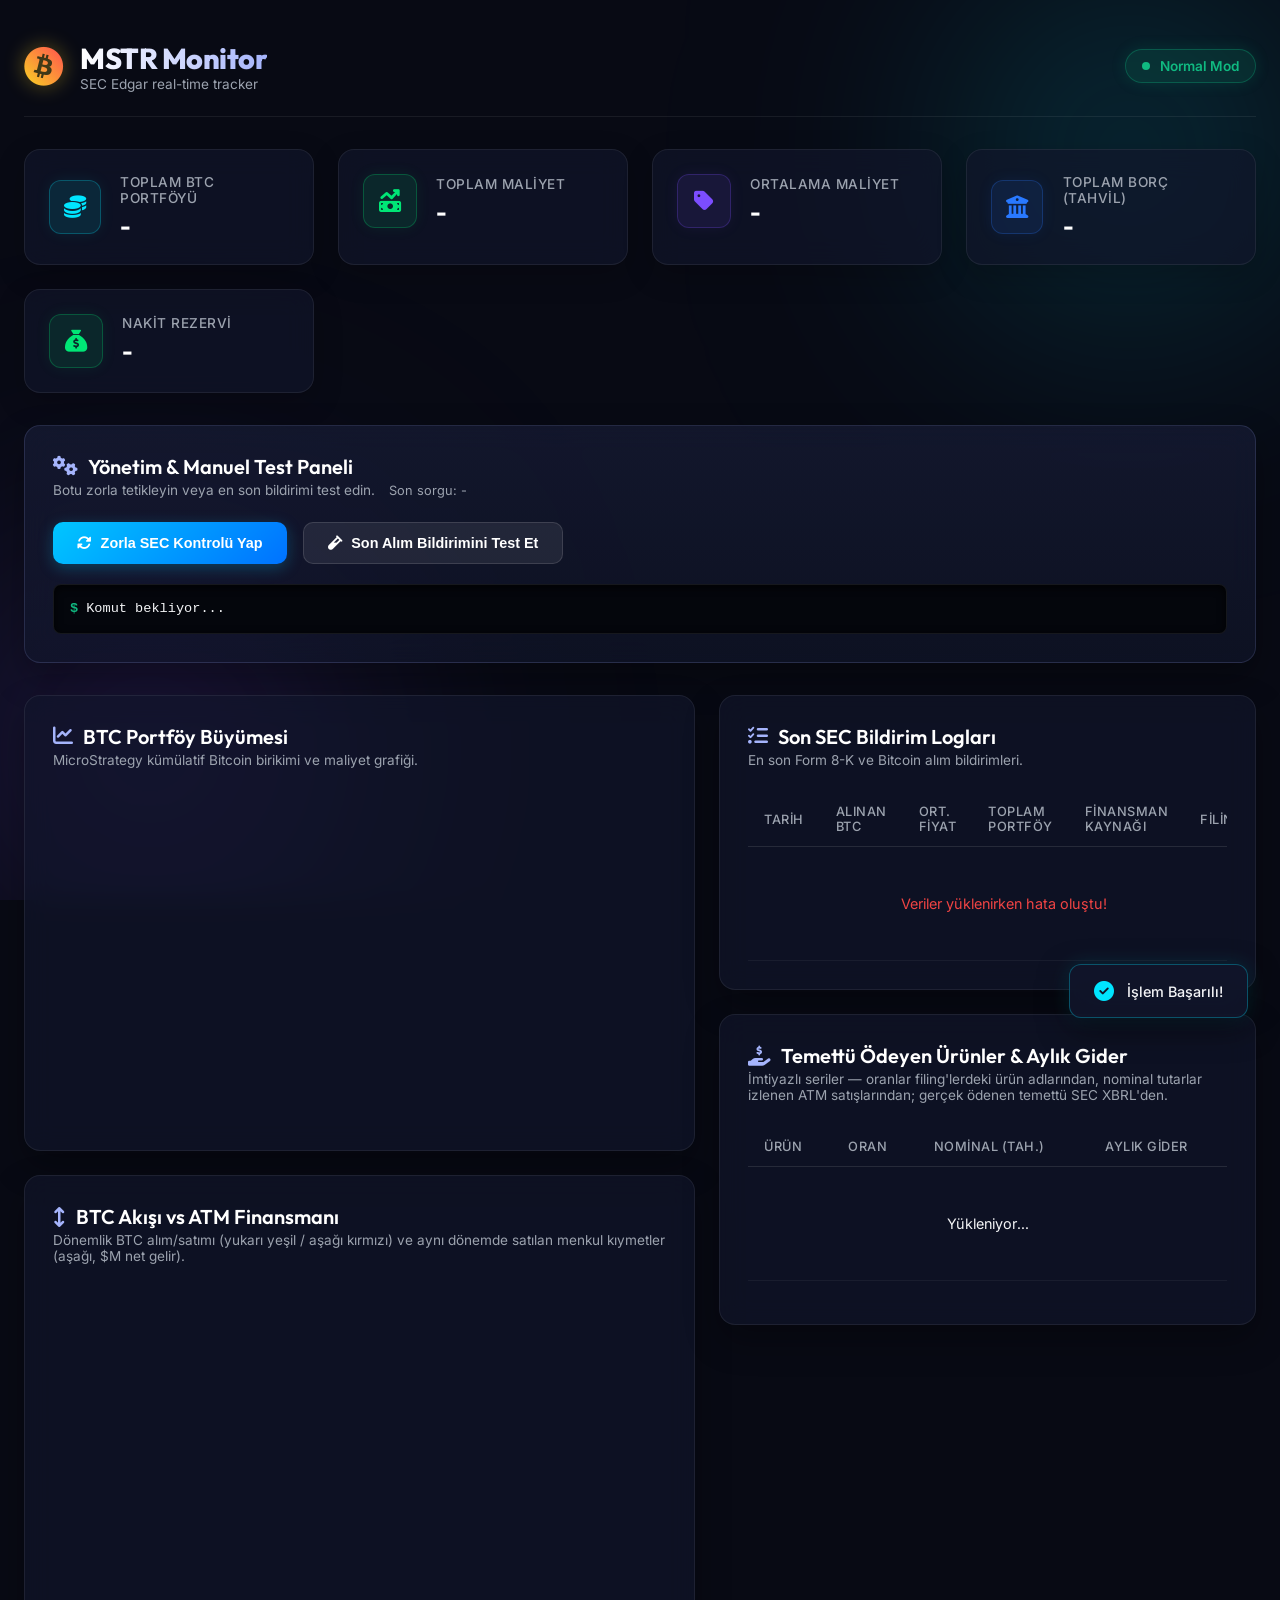
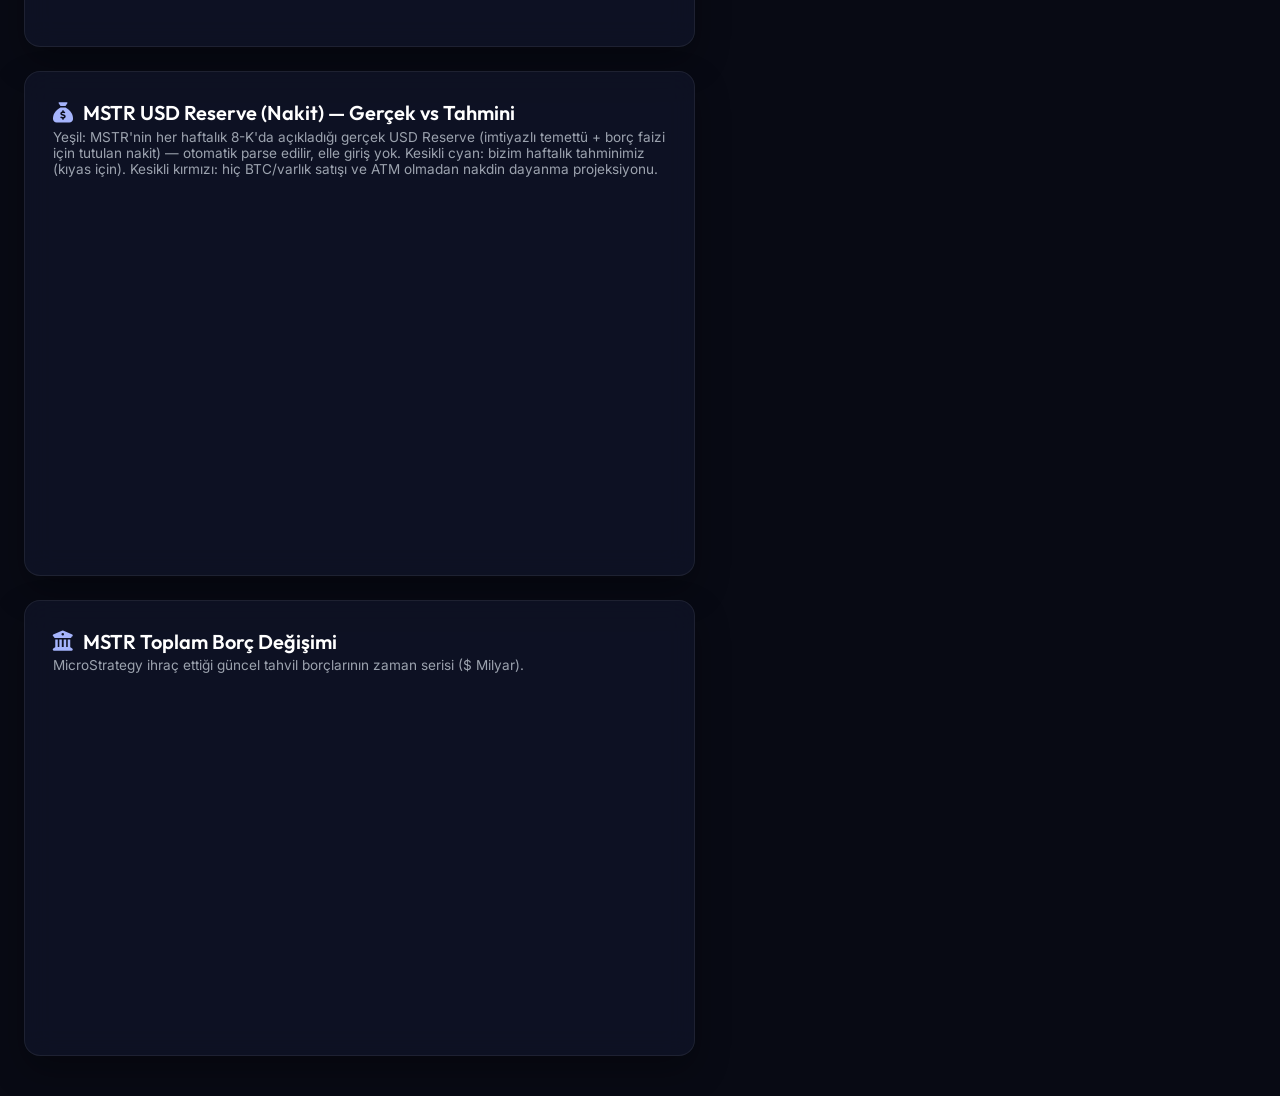
==== templates/index.html @ ca0fee8f "Telegram alerts now include USD Reserve + months of dividend coverage The instant (LLM-free) first m" ====
<!DOCTYPE html>
<html lang="tr">
<head>
    <meta charset="UTF-8">
    <meta name="viewport" content="width=device-width, initial-scale=1.0">
    <title>MSTR SEC Filings Monitor & Portfolio Dashboard</title>
    <!-- Google Fonts: Inter & Outfit -->
    <link rel="preconnect" href="https://fonts.googleapis.com">
    <link rel="preconnect" href="https://fonts.gstatic.com" crossorigin>
    <link href="https://fonts.googleapis.com/css2?family=Inter:wght@300;400;500;600;700&family=Outfit:wght@400;500;600;700;800&display=swap" rel="stylesheet">
    <!-- FontAwesome icons -->
    <link rel="stylesheet" href="https://cdnjs.cloudflare.com/ajax/libs/font-awesome/6.4.0/css/all.min.css">
    <!-- Chart.js (bundled locally — no CDN dependency) -->
    <script src="/static/chart.umd.min.js?v=14"></script>
    <link rel="stylesheet" href="/static/style.css?v=14">
</head>
<body>
    <div class="glow-container">
        <div class="glow-sphere glow-sphere-1"></div>
        <div class="glow-sphere glow-sphere-2"></div>
    </div>

    <div class="app-container">
        <!-- Header -->
        <header class="dashboard-header">
            <div class="logo-area">
                <i class="fa-brands fa-bitcoin logo-icon"></i>
                <div class="logo-text">
                    <h1>MSTR Monitor</h1>
                    <p>SEC Edgar real-time tracker</p>
                </div>
            </div>
            <div class="status-badge-container">
                <div class="status-badge" id="botStatusBadge">
                    <span class="pulse-dot"></span>
                    <span id="botModeText">Normal Mod</span>
                </div>
            </div>
        </header>

        <!-- Stats Grid -->
        <div class="stats-grid">
            <div class="stat-card">
                <div class="card-inner">
                    <div class="icon-box cyan">
                        <i class="fa-solid fa-coins"></i>
                    </div>
                    <div class="stat-info">
                        <h3>Toplam BTC Portföyü</h3>
                        <p class="value" id="statTotalHoldings">-</p>
                    </div>
                </div>
            </div>
            <div class="stat-card">
                <div class="card-inner">
                    <div class="icon-box green">
                        <i class="fa-solid fa-money-bill-trend-up"></i>
                    </div>
                    <div class="stat-info">
                        <h3>Toplam Maliyet</h3>
                        <p class="value" id="statTotalCost">-</p>
                    </div>
                </div>
            </div>
            <div class="stat-card">
                <div class="card-inner">
                    <div class="icon-box purple">
                        <i class="fa-solid fa-tag"></i>
                    </div>
                    <div class="stat-info">
                        <h3>Ortalama Maliyet</h3>
                        <p class="value" id="statAvgCost">-</p>
                    </div>
                </div>
            </div>
            <div class="stat-card">
                <div class="card-inner">
                    <div class="icon-box blue">
                        <i class="fa-solid fa-building-columns"></i>
                    </div>
                    <div class="stat-info">
                        <h3>Toplam Borç (Tahvil)</h3>
                        <p class="value" id="statTotalDebt">-</p>
                    </div>
                </div>
            </div>
            <div class="stat-card">
                <div class="card-inner">
                    <div class="icon-box green">
                        <i class="fa-solid fa-sack-dollar"></i>
                    </div>
                    <div class="stat-info">
                        <h3>Nakit Rezervi</h3>
                        <p class="value" id="statCash">-</p>
                        <p class="stat-subtext" id="statCashDate"></p>
                    </div>
                </div>
            </div>
        </div>

        <!-- Operations Area -->
        <div class="actions-panel glass-panel">
            <div class="panel-header">
                <h2><i class="fa-solid fa-gears"></i> Yönetim & Manuel Test Paneli</h2>
                <p>Botu zorla tetikleyin veya en son bildirimi test edin. <span id="lastCheckSubtext" style="color: var(--text-secondary); font-size: 0.8rem; margin-left: 10px;">Son sorgu: -</span></p>
            </div>
            <div class="buttons-row">
                <button class="btn btn-primary" id="btnForceCheck">
                    <i class="fa-solid fa-rotate"></i> Zorla SEC Kontrolü Yap
                </button>
                <button class="btn btn-secondary" id="btnSimulateAlert">
                    <i class="fa-solid fa-vial"></i> Son Alım Bildirimini Test Et
                </button>
            </div>
            <div class="console-box" id="consoleOutput">
                <span class="prompt">$</span> <span class="message">Komut bekliyor...</span>
            </div>
        </div>

        <!-- Main Dashboard Content -->
        <div class="dashboard-main">
            <!-- Left Panel: Charts -->
            <div class="charts-column">
                <div class="chart-panel glass-panel">
                    <div class="panel-header">
                        <h2><i class="fa-solid fa-chart-line"></i> BTC Portföy Büyümesi</h2>
                        <p>MicroStrategy kümülatif Bitcoin birikimi ve maliyet grafiği.</p>
                    </div>
                    <div class="chart-container">
                        <canvas id="portfolioChart"></canvas>
                    </div>
                </div>
                <div class="chart-panel glass-panel" style="margin-top: 1.5rem;">
                    <div class="panel-header">
                        <h2><i class="fa-solid fa-arrows-up-down"></i> BTC Akışı vs ATM Finansmanı</h2>
                        <p>Dönemlik BTC alım/satımı (yukarı yeşil / aşağı kırmızı) ve aynı dönemde satılan menkul kıymetler (aşağı, $M net gelir).</p>
                    </div>
                    <div class="chart-container">
                        <canvas id="flowChart"></canvas>
                    </div>
                </div>
                <div class="chart-panel glass-panel" style="margin-top: 1.5rem;">
                    <div class="panel-header">
                        <h2><i class="fa-solid fa-sack-dollar"></i> MSTR USD Reserve (Nakit) — Gerçek vs Tahmini</h2>
                        <p>Yeşil: MSTR'nin her haftalık 8-K'da açıkladığı gerçek USD Reserve (imtiyazlı temettü + borç faizi için tutulan nakit) — otomatik parse edilir, elle giriş yok. Kesikli cyan: bizim haftalık tahminimiz (kıyas için). Kesikli kırmızı: hiç BTC/varlık satışı ve ATM olmadan nakdin dayanma projeksiyonu.</p>
                    </div>
                    <div class="chart-container">
                        <canvas id="cashChart"></canvas>
                        <p class="chart-empty-note" id="cashEmptyNote" style="display:none;">Nakit verisi ilk senkronizasyonda yüklenecek.</p>
                    </div>
                    <div class="cash-calc" id="cashCalc"></div>
                    <p class="panel-footnote" id="cashBacktestNote"></p>
                </div>
                <div class="chart-panel glass-panel" style="margin-top: 1.5rem;">
                    <div class="panel-header">
                        <h2><i class="fa-solid fa-building-columns"></i> MSTR Toplam Borç Değişimi</h2>
                        <p>MicroStrategy ihraç ettiği güncel tahvil borçlarının zaman serisi ($ Milyar).</p>
                    </div>
                    <div class="chart-container">
                        <canvas id="debtChart"></canvas>
                    </div>
                </div>
            </div>

            <!-- Right Column: History Table + Dividends -->
            <div class="right-column">
                <div class="history-panel glass-panel">
                    <div class="panel-header">
                        <h2><i class="fa-solid fa-list-check"></i> Son SEC Bildirim Logları</h2>
                        <p>En son Form 8-K ve Bitcoin alım bildirimleri.</p>
                    </div>
                    <div class="table-container">
                        <table class="history-table">
                            <thead>
                                <tr>
                                    <th>Tarih</th>
                                    <th>Alınan BTC</th>
                                    <th>Ort. Fiyat</th>
                                    <th>Toplam Portföy</th>
                                    <th>Finansman Kaynağı</th>
                                    <th>Filing</th>
                                </tr>
                            </thead>
                            <tbody id="historyTableBody">
                                <tr>
                                    <td colspan="6" class="loading-cell">Veriler yükleniyor...</td>
                                </tr>
                            </tbody>
                        </table>
                    </div>
                </div>
                <div class="history-panel glass-panel">
                    <div class="panel-header">
                        <h2><i class="fa-solid fa-hand-holding-dollar"></i> Temettü Ödeyen Ürünler &amp; Aylık Gider</h2>
                        <p>İmtiyazlı seriler — oranlar filing'lerdeki ürün adlarından, nominal tutarlar izlenen ATM satışlarından; gerçek ödenen temettü SEC XBRL'den.</p>
                    </div>
                    <div class="table-container">
                        <table class="history-table">
                            <thead>
                                <tr>
                                    <th>Ürün</th>
                                    <th>Oran</th>
                                    <th>Nominal (tah.)</th>
                                    <th>Aylık Gider</th>
                                </tr>
                            </thead>
                            <tbody id="dividendTableBody">
                                <tr>
                                    <td colspan="4" class="loading-cell">Yükleniyor...</td>
                                </tr>
                            </tbody>
                        </table>
                    </div>
                    <p class="panel-footnote" id="dividendSummary"></p>
                </div>
            </div>
        </div>
    </div>

    <!-- Toast Notification -->
    <div class="toast" id="notificationToast">
        <i class="fa-solid fa-circle-check toast-icon"></i>
        <span class="toast-message">İşlem Başarılı!</span>
    </div>

    <!-- Script file -->
    <script src="/static/dashboard.js?v=14"></script>
</body>
</html>
---- static/style.css ----
/* CSS RESET & GENERAL STYLES */
:root {
    --bg-color: #080a14;
    --panel-bg: rgba(17, 22, 43, 0.65);
    --panel-border: rgba(255, 255, 255, 0.07);
    --text-primary: #f3f4f6;
    --text-secondary: #9ca3af;
    --cyan-glow: #00e5ff;
    --green-glow: #00e676;
    --purple-glow: #7c4dff;
    --blue-glow: #2979ff;
    --gradient-primary: linear-gradient(135deg, #00c6ff 0%, #0072ff 100%);
    --gradient-secondary: linear-gradient(135deg, #f9d423 0%, #ff4e50 100%);
}

* {
    margin: 0;
    padding: 0;
    box-sizing: border-box;
}

body {
    background-color: var(--bg-color);
    color: var(--text-primary);
    font-family: 'Inter', sans-serif;
    min-height: 100vh;
    overflow-x: hidden;
    position: relative;
}

/* GLOW EFFECT BACKGROUND */
.glow-container {
    position: fixed;
    top: 0;
    left: 0;
    width: 100%;
    height: 100%;
    z-index: -1;
    overflow: hidden;
    pointer-events: none;
}

.glow-sphere {
    position: absolute;
    border-radius: 50%;
    filter: blur(120px);
    opacity: 0.25;
    mix-blend-mode: screen;
}

.glow-sphere-1 {
    width: 500px;
    height: 500px;
    background: radial-gradient(circle, var(--cyan-glow) 0%, transparent 70%);
    top: -100px;
    right: -100px;
    animation: pulse 12s infinite alternate;
}

.glow-sphere-2 {
    width: 600px;
    height: 600px;
    background: radial-gradient(circle, var(--purple-glow) 0%, transparent 70%);
    bottom: -150px;
    left: -150px;
    animation: pulse 15s infinite alternate-reverse;
}

@keyframes pulse {
    0% { transform: scale(1) translate(0, 0); }
    100% { transform: scale(1.15) translate(40px, 30px); }
}

/* APP CONTAINER */
.app-container {
    max-width: 1300px;
    margin: 0 auto;
    padding: 2.5rem 1.5rem;
    display: flex;
    flex-direction: column;
    gap: 2rem;
}

/* HEADER */
.dashboard-header {
    display: flex;
    justify-content: space-between;
    align-items: center;
    border-bottom: 1px solid var(--panel-border);
    padding-bottom: 1.5rem;
}

.logo-area {
    display: flex;
    align-items: center;
    gap: 1rem;
}

.logo-icon {
    font-size: 2.5rem;
    background: linear-gradient(45deg, #f9d423, #ff4e50);
    -webkit-background-clip: text;
    -webkit-text-fill-color: transparent;
    filter: drop-shadow(0 0 10px rgba(249, 212, 35, 0.4));
}

.logo-text h1 {
    font-family: 'Outfit', sans-serif;
    font-size: 1.8rem;
    font-weight: 800;
    letter-spacing: -0.5px;
    background: linear-gradient(90deg, #fff, #a5b4fc);
    -webkit-background-clip: text;
    -webkit-text-fill-color: transparent;
}

.logo-text p {
    color: var(--text-secondary);
    font-size: 0.85rem;
}

/* STATUS BADGE */
.status-badge {
    background: rgba(16, 185, 129, 0.12);
    border: 1px solid rgba(16, 185, 129, 0.3);
    padding: 0.5rem 1rem;
    border-radius: 50px;
    display: flex;
    align-items: center;
    gap: 0.6rem;
    font-size: 0.85rem;
    font-weight: 600;
    color: #10b981;
    box-shadow: 0 0 15px rgba(16, 185, 129, 0.15);
    transition: all 0.3s ease;
}

.status-badge.critical-mode {
    background: rgba(239, 68, 68, 0.12);
    border: 1px solid rgba(239, 68, 68, 0.3);
    color: #ef4444;
    box-shadow: 0 0 15px rgba(239, 68, 68, 0.2);
}

.pulse-dot {
    width: 8px;
    height: 8px;
    border-radius: 50%;
    background-color: currentColor;
    display: inline-block;
    animation: flash 1.5s infinite alternate;
}

@keyframes flash {
    0% { opacity: 0.3; }
    100% { opacity: 1; box-shadow: 0 0 8px currentColor; }
}

/* STATS GRID */
.stats-grid {
    display: grid;
    grid-template-columns: repeat(auto-fit, minmax(260px, 1fr));
    gap: 1.5rem;
}

.stat-card {
    background: var(--panel-bg);
    border: 1px solid var(--panel-border);
    backdrop-filter: blur(14px);
    -webkit-backdrop-filter: blur(14px);
    border-radius: 16px;
    padding: 1.5rem;
    transition: all 0.3s cubic-bezier(0.4, 0, 0.2, 1);
    box-shadow: 0 10px 30px rgba(0, 0, 0, 0.2);
}

.stat-card:hover {
    transform: translateY(-5px);
    border-color: rgba(255, 255, 255, 0.15);
    box-shadow: 0 15px 35px rgba(0, 0, 0, 0.35);
}

.card-inner {
    display: flex;
    align-items: center;
    gap: 1.2rem;
}

.icon-box {
    width: 54px;
    height: 54px;
    border-radius: 12px;
    display: flex;
    align-items: center;
    justify-content: center;
    font-size: 1.4rem;
}

.icon-box.cyan {
    background: rgba(0, 229, 255, 0.1);
    color: var(--cyan-glow);
    border: 1px solid rgba(0, 229, 255, 0.25);
    box-shadow: 0 0 15px rgba(0, 229, 255, 0.08);
}

.icon-box.green {
    background: rgba(0, 230, 118, 0.1);
    color: var(--green-glow);
    border: 1px solid rgba(0, 230, 118, 0.25);
    box-shadow: 0 0 15px rgba(0, 230, 118, 0.08);
}

.icon-box.purple {
    background: rgba(124, 77, 255, 0.1);
    color: var(--purple-glow);
    border: 1px solid rgba(124, 77, 255, 0.25);
    box-shadow: 0 0 15px rgba(124, 77, 255, 0.08);
}

.icon-box.blue {
    background: rgba(41, 121, 255, 0.1);
    color: var(--blue-glow);
    border: 1px solid rgba(41, 121, 255, 0.25);
    box-shadow: 0 0 15px rgba(41, 121, 255, 0.08);
}

.stat-info h3 {
    font-size: 0.85rem;
    font-weight: 500;
    color: var(--text-secondary);
    margin-bottom: 0.3rem;
    text-transform: uppercase;
    letter-spacing: 0.5px;
}

.stat-info .value {
    font-size: 1.45rem;
    font-weight: 700;
    font-family: 'Outfit', sans-serif;
    color: #fff;
    letter-spacing: -0.3px;
}

/* GLASS PANEL GENERAL */
.glass-panel {
    background: var(--panel-bg);
    border: 1px solid var(--panel-border);
    backdrop-filter: blur(14px);
    -webkit-backdrop-filter: blur(14px);
    border-radius: 16px;
    padding: 1.75rem;
    box-shadow: 0 15px 35px rgba(0, 0, 0, 0.3);
}

.panel-header {
    margin-bottom: 1.5rem;
}

.panel-header h2 {
    font-family: 'Outfit', sans-serif;
    font-size: 1.25rem;
    font-weight: 600;
    display: flex;
    align-items: center;
    gap: 0.6rem;
    color: #fff;
}

.panel-header h2 i {
    color: #a5b4fc;
}

.panel-header p {
    color: var(--text-secondary);
    font-size: 0.85rem;
    margin-top: 0.2rem;
}

/* ACTIONS PANEL */
.actions-panel {
    border-color: rgba(165, 180, 252, 0.15);
    background: linear-gradient(180deg, rgba(23, 28, 54, 0.7) 0%, rgba(17, 22, 43, 0.65) 100%);
}

.buttons-row {
    display: flex;
    gap: 1rem;
    margin-bottom: 1.25rem;
    flex-wrap: wrap;
}

.btn {
    padding: 0.75rem 1.5rem;
    border-radius: 10px;
    font-weight: 600;
    font-size: 0.9rem;
    cursor: pointer;
    display: inline-flex;
    align-items: center;
    gap: 0.6rem;
    transition: all 0.2s cubic-bezier(0.4, 0, 0.2, 1);
    outline: none;
    border: none;
}

.btn-primary {
    background: var(--gradient-primary);
    color: #fff;
    box-shadow: 0 4px 15px rgba(0, 198, 255, 0.25);
}

.btn-primary:hover {
    transform: translateY(-2px);
    box-shadow: 0 6px 20px rgba(0, 198, 255, 0.4);
    filter: brightness(1.1);
}

.btn-secondary {
    background: rgba(255, 255, 255, 0.08);
    border: 1px solid rgba(255, 255, 255, 0.12);
    color: #fff;
}

.btn-secondary:hover {
    background: rgba(255, 255, 255, 0.14);
    border-color: rgba(255, 255, 255, 0.2);
    transform: translateY(-2px);
}

.btn:active {
    transform: translateY(0);
}

.console-box {
    background: #04060c;
    border: 1px solid var(--panel-border);
    border-radius: 8px;
    padding: 1rem;
    font-family: 'Courier New', Courier, monospace;
    font-size: 0.85rem;
    color: #38bdf8;
    min-height: 50px;
    display: flex;
    align-items: center;
    gap: 0.5rem;
    box-shadow: inset 0 2px 8px rgba(0,0,0,0.8);
}

.console-box .prompt {
    color: #10b981;
    font-weight: bold;
}

.console-box .message {
    color: #f3f4f6;
}

/* MAIN DASHBOARD CONTENT */
.dashboard-main {
    display: grid;
    grid-template-columns: 1.5fr 1.2fr;
    gap: 1.5rem;
}

@media (max-width: 1024px) {
    .dashboard-main {
        grid-template-columns: 1fr;
    }
}

/* CHART */
.chart-container {
    width: 100%;
    height: 330px;
    position: relative;
}

/* TABLE */
.table-container {
    width: 100%;
    overflow-x: auto;
}

.history-table {
    width: 100%;
    border-collapse: collapse;
    text-align: left;
    font-size: 0.9rem;
}

.history-table th {
    color: var(--text-secondary);
    font-weight: 500;
    padding: 0.75rem 1rem;
    border-bottom: 1px solid rgba(255, 255, 255, 0.1);
    font-size: 0.8rem;
    text-transform: uppercase;
    letter-spacing: 0.5px;
}

.history-table td {
    padding: 1rem;
    border-bottom: 1px solid rgba(255, 255, 255, 0.05);
    color: var(--text-primary);
}

.history-table tbody tr {
    transition: background-color 0.2s ease;
}

.history-table tbody tr:hover {
    background-color: rgba(255, 255, 255, 0.02);
}

.loading-cell {
    text-align: center;
    color: var(--text-secondary);
    padding: 3rem 0 !important;
}

.badge-acquired {
    background: rgba(16, 185, 129, 0.12);
    border: 1px solid rgba(16, 185, 129, 0.25);
    color: #10b981;
    padding: 0.25rem 0.5rem;
    border-radius: 4px;
    font-weight: 600;
}

.badge-sold {
    background: rgba(239, 68, 68, 0.12);
    border: 1px solid rgba(239, 68, 68, 0.25);
    color: #ef4444;
    padding: 0.25rem 0.5rem;
    border-radius: 4px;
    font-weight: 600;
}

.badge-no-acquired {
    color: var(--text-secondary);
    background: rgba(255, 255, 255, 0.05);
    border: 1px solid rgba(255, 255, 255, 0.1);
    padding: 0.25rem 0.5rem;
    border-radius: 4px;
}

/* FINANCING SOURCE BADGES */
.badge-source {
    padding: 0.25rem 0.5rem;
    border-radius: 4px;
    font-size: 0.8rem;
    font-weight: 500;
    display: inline-block;
}

.badge-source-atm {
    background: rgba(41, 121, 255, 0.1);
    border: 1px solid rgba(41, 121, 255, 0.25);
    color: #2979ff;
}

.badge-source-debt {
    background: rgba(124, 77, 255, 0.1);
    border: 1px solid rgba(124, 77, 255, 0.25);
    color: #7c4dff;
}

.badge-source-mixed {
    background: rgba(0, 229, 255, 0.1);
    border: 1px solid rgba(0, 229, 255, 0.25);
    color: #00e5ff;
}

.badge-source-none {
    background: rgba(255, 255, 255, 0.05);
    border: 1px solid rgba(255, 255, 255, 0.08);
    color: var(--text-secondary);
}

/* Small sub-note under a stat value (e.g. cash reserve as-of date) */
.stat-subtext {
    font-size: 0.68rem;
    color: var(--text-secondary);
    margin-top: 0.15rem;
}

/* Right column: history table + dividend panel stacked */
.right-column {
    display: flex;
    flex-direction: column;
    gap: 1.5rem;
    min-width: 0;
}

/* Step-by-step cash reconciliation table under the cash chart */
.cash-calc {
    margin-top: 1rem;
}

.calc-table {
    width: 100%;
    border-collapse: collapse;
    font-size: 0.82rem;
    font-variant-numeric: tabular-nums;
}

.calc-table td {
    padding: 0.4rem 0.6rem;
    border-bottom: 1px solid rgba(255, 255, 255, 0.05);
    color: var(--text-primary);
}

.calc-amount {
    text-align: right;
    white-space: nowrap;
}

.calc-base td {
    color: var(--text-secondary);
}

.calc-sub td {
    color: var(--text-secondary);
    font-size: 0.76rem;
    border-bottom: none;
    padding-top: 0;
    padding-bottom: 0.2rem;
}

span.calc-sub {
    color: var(--text-secondary);
    font-size: 0.72rem;
    opacity: 0.85;
}

.calc-total td {
    border-top: 1px solid rgba(255, 255, 255, 0.15);
    border-bottom: none;
}

.calc-info td {
    color: var(--text-secondary);
    font-size: 0.76rem;
    border-bottom: none;
}

/* Small footnote under a panel (backtest / dividend summaries) */
.panel-footnote {
    margin-top: 0.9rem;
    font-size: 0.76rem;
    color: var(--text-secondary);
    line-height: 1.6;
}

.div-freq {
    color: var(--text-secondary);
    font-size: 0.7rem;
}

.dividend-total-row td {
    border-top: 1px solid rgba(255, 255, 255, 0.12);
}

/* Centered note shown inside an empty chart container */
.chart-empty-note {
    position: absolute;
    inset: 0;
    align-items: center;
    justify-content: center;
    color: var(--text-secondary);
    font-size: 0.85rem;
}

/* Per-security ATM sale breakdown under the financing badge */
.atm-breakdown {
    margin-top: 0.3rem;
    font-size: 0.72rem;
    line-height: 1.5;
    color: var(--text-secondary);
    white-space: nowrap;
}

.atm-breakdown .atm-ticker {
    color: var(--blue-glow);
    font-weight: 600;
}

.atm-breakdown strong {
    color: var(--text-primary);
    font-weight: 600;
}

.table-link {
    color: #38bdf8;
    text-decoration: none;
    display: inline-flex;
    align-items: center;
    gap: 0.4rem;
    transition: color 0.2s ease;
}

.table-link:hover {
    color: var(--cyan-glow);
    text-decoration: underline;
}

/* TOAST NOTIFICATION */
.toast {
    position: fixed;
    bottom: 2rem;
    right: 2rem;
    background: rgba(17, 22, 43, 0.9);
    border: 1px solid rgba(0, 229, 255, 0.3);
    backdrop-filter: blur(14px);
    -webkit-backdrop-filter: blur(14px);
    border-radius: 12px;
    padding: 1rem 1.5rem;
    display: flex;
    align-items: center;
    gap: 0.8rem;
    box-shadow: 0 10px 30px rgba(0, 0, 0, 0.5), 0 0 20px rgba(0, 229, 255, 0.15);
    transform: translateY(150px);
    transition: transform 0.4s cubic-bezier(0.175, 0.885, 0.32, 1.275);
    z-index: 9999;
}

.toast.show {
    transform: translateY(0);
}

.toast-icon {
    font-size: 1.25rem;
    color: var(--cyan-glow);
}

.toast-message {
    font-size: 0.9rem;
    font-weight: 500;
}

/* ============================================================
   READABILITY POLISH (all screens)
   ============================================================ */

/* Aligned digits in numeric cells and stat values */
.history-table td,
.stat-info .value {
    font-variant-numeric: tabular-nums;
}

/* Dates never wrap */
.history-table td:first-child {
    white-space: nowrap;
}

/* Subtle zebra striping + clearer hover */
.history-table tbody tr:nth-child(even) {
    background-color: rgba(255, 255, 255, 0.015);
}

.history-table tbody tr:hover {
    background-color: rgba(0, 229, 255, 0.045);
}

/* Stat values shrink gracefully instead of overflowing */
.stat-info .value {
    font-size: clamp(1.1rem, 0.95rem + 0.8vw, 1.45rem);
    overflow-wrap: anywhere;
}

.table-container {
    -webkit-overflow-scrolling: touch;
}

/* ============================================================
   RESPONSIVE — TABLET & PHONE
   ============================================================ */

@media (max-width: 768px) {
    .app-container {
        padding: 1.25rem 0.9rem;
        gap: 1.25rem;
    }

    .dashboard-header {
        flex-direction: column;
        align-items: flex-start;
        gap: 0.9rem;
        padding-bottom: 1rem;
    }

    .logo-icon {
        font-size: 2rem;
    }

    .logo-text h1 {
        font-size: 1.35rem;
    }

    .stats-grid {
        grid-template-columns: repeat(2, 1fr);
        gap: 0.75rem;
    }

    .stat-card {
        padding: 1rem;
        border-radius: 12px;
    }

    .card-inner {
        gap: 0.75rem;
    }

    .icon-box {
        width: 40px;
        height: 40px;
        font-size: 1.05rem;
        border-radius: 10px;
        flex-shrink: 0;
    }

    .stat-info h3 {
        font-size: 0.68rem;
        letter-spacing: 0.3px;
    }

    .glass-panel {
        padding: 1.1rem;
        border-radius: 14px;
    }

    .panel-header {
        margin-bottom: 1rem;
    }

    .panel-header h2 {
        font-size: 1.05rem;
    }

    .panel-header p {
        font-size: 0.8rem;
    }

    .buttons-row {
        flex-direction: column;
        gap: 0.6rem;
    }

    .btn {
        width: 100%;
        justify-content: center;
        min-height: 44px; /* comfortable tap target */
    }

    .chart-container {
        height: 260px;
    }

    .toast {
        left: 1rem;
        right: 1rem;
        bottom: 1rem;
        justify-content: center;
    }
}

@media (max-width: 480px) {
    .stats-grid {
        gap: 0.6rem;
    }

    .stat-info .value {
        font-size: 1.05rem;
    }

    .history-table {
        font-size: 0.78rem;
    }

    .history-table th {
        padding: 0.5rem 0.6rem;
        font-size: 0.68rem;
    }

    .history-table td {
        padding: 0.6rem;
    }

    /* Let the breakdown wrap on narrow screens instead of forcing
       a very wide horizontal scroll */
    .atm-breakdown {
        white-space: normal;
        font-size: 0.68rem;
    }

    .badge-source {
        font-size: 0.72rem;
    }

    .console-box {
        font-size: 0.75rem;
    }

    .chart-container {
        height: 230px;
    }
}
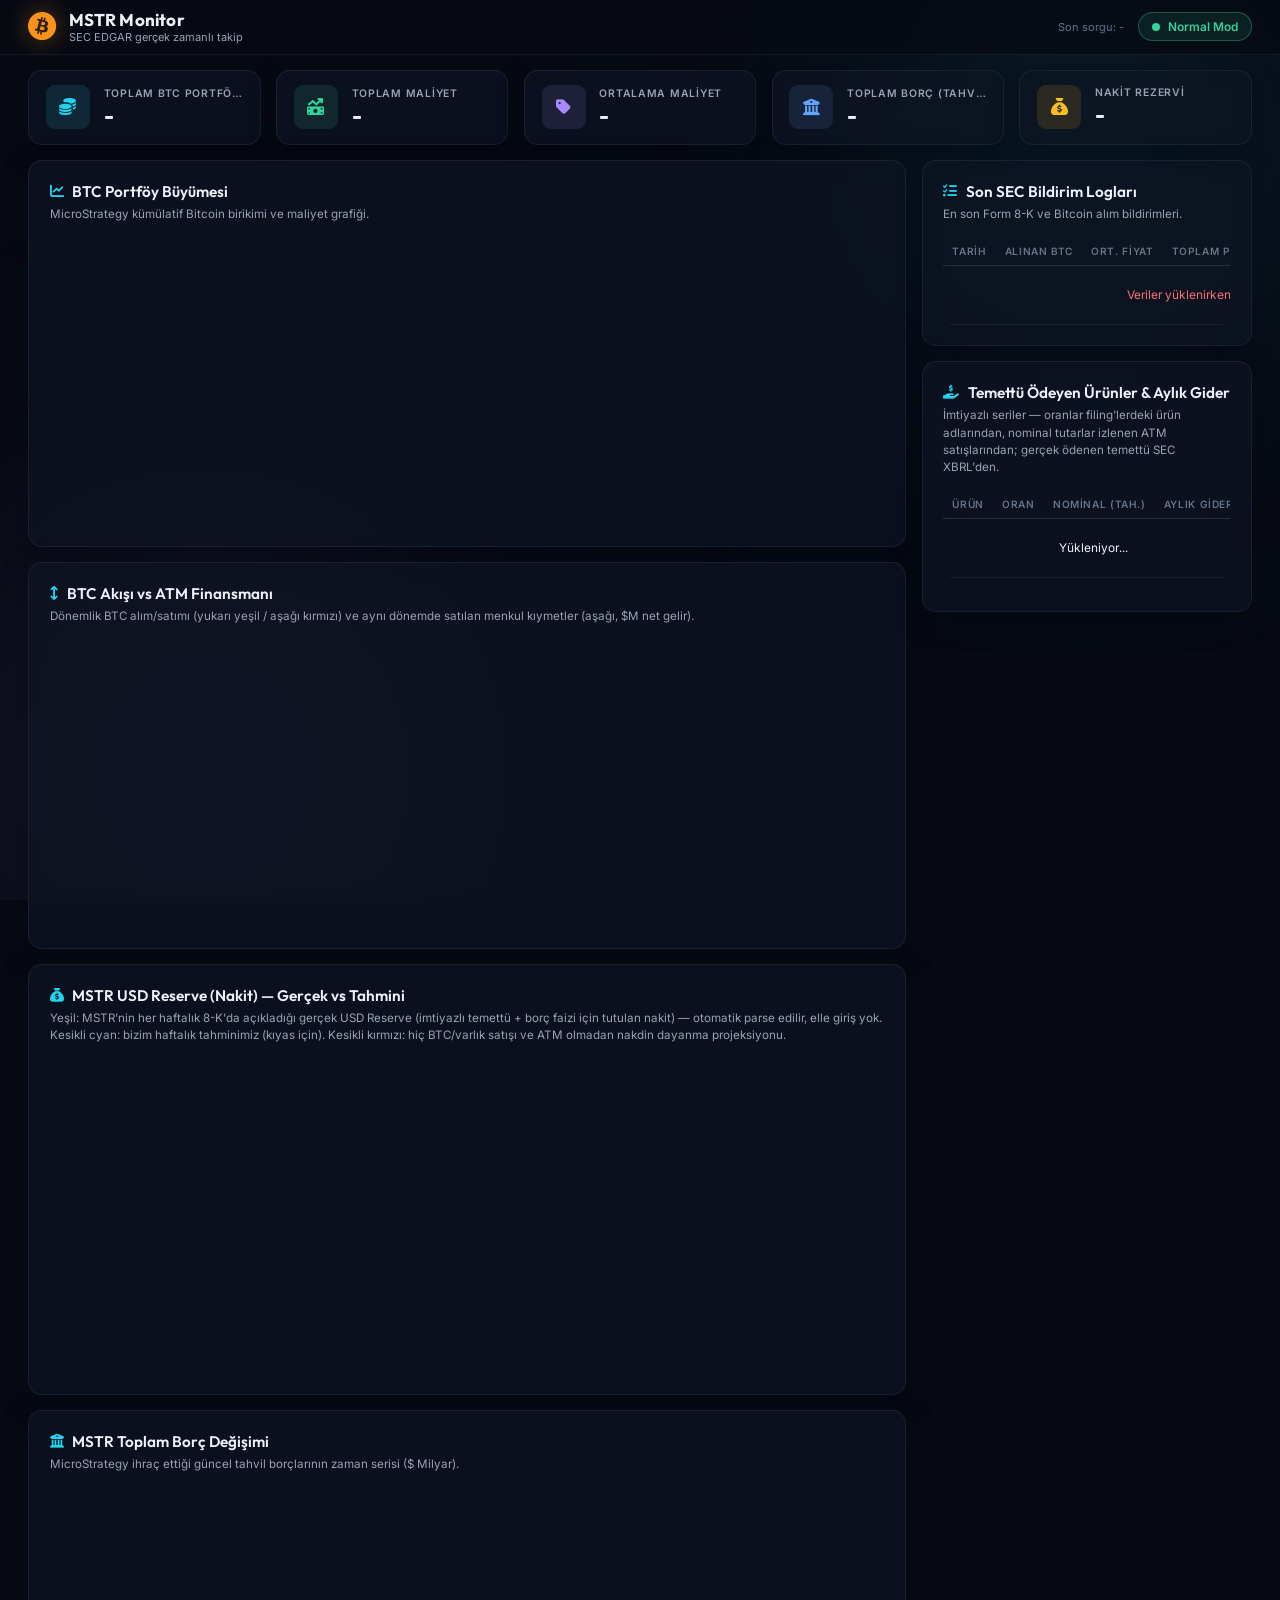
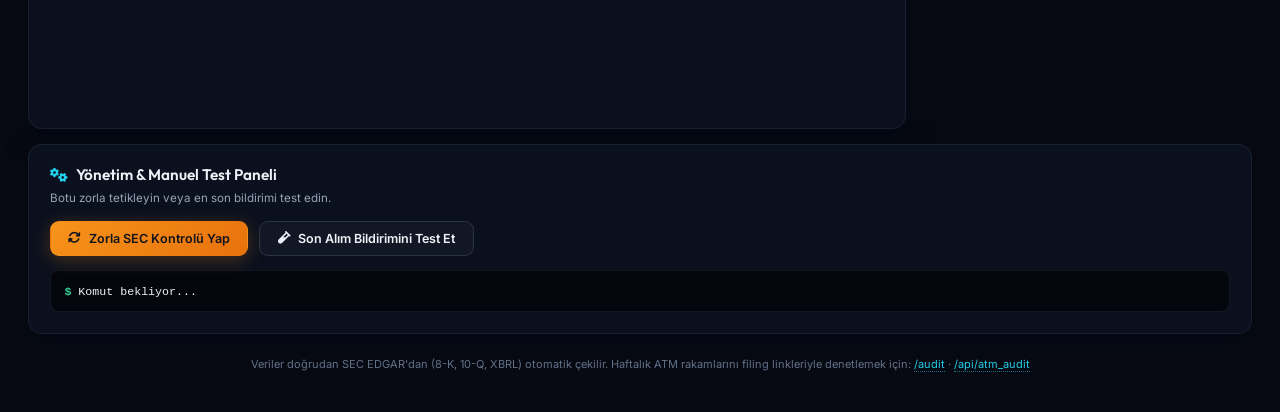
==== commit a83f6917: "Redesign the dashboard: full-width fluid layout for every screen size The page no longer centers in " ====
--- a/templates/index.html
+++ b/templates/index.html
@@ -3,7 +3,8 @@
 <head>
     <meta charset="UTF-8">
     <meta name="viewport" content="width=device-width, initial-scale=1.0">
-    <title>MSTR SEC Filings Monitor & Portfolio Dashboard</title>
+    <meta name="color-scheme" content="dark">
+    <title>MSTR Monitor — SEC Filings & Portfolio Dashboard</title>
     <!-- Google Fonts: Inter & Outfit -->
     <link rel="preconnect" href="https://fonts.googleapis.com">
     <link rel="preconnect" href="https://fonts.gstatic.com" crossorigin>
@@ -11,98 +12,180 @@
     <!-- FontAwesome icons -->
     <link rel="stylesheet" href="https://cdnjs.cloudflare.com/ajax/libs/font-awesome/6.4.0/css/all.min.css">
     <!-- Chart.js (bundled locally — no CDN dependency) -->
-    <script src="/static/chart.umd.min.js?v=14"></script>
-    <link rel="stylesheet" href="/static/style.css?v=14">
+    <script src="/static/chart.umd.min.js?v=16"></script>
+    <link rel="stylesheet" href="/static/style.css?v=16">
 </head>
 <body>
-    <div class="glow-container">
+    <div class="glow-container" aria-hidden="true">
         <div class="glow-sphere glow-sphere-1"></div>
         <div class="glow-sphere glow-sphere-2"></div>
     </div>
 
-    <div class="app-container">
-        <!-- Header -->
-        <header class="dashboard-header">
-            <div class="logo-area">
-                <i class="fa-brands fa-bitcoin logo-icon"></i>
-                <div class="logo-text">
-                    <h1>MSTR Monitor</h1>
-                    <p>SEC Edgar real-time tracker</p>
-                </div>
-            </div>
-            <div class="status-badge-container">
-                <div class="status-badge" id="botStatusBadge">
-                    <span class="pulse-dot"></span>
-                    <span id="botModeText">Normal Mod</span>
-                </div>
-            </div>
-        </header>
-
-        <!-- Stats Grid -->
-        <div class="stats-grid">
-            <div class="stat-card">
-                <div class="card-inner">
-                    <div class="icon-box cyan">
-                        <i class="fa-solid fa-coins"></i>
-                    </div>
-                    <div class="stat-info">
-                        <h3>Toplam BTC Portföyü</h3>
-                        <p class="value" id="statTotalHoldings">-</p>
-                    </div>
-                </div>
-            </div>
-            <div class="stat-card">
-                <div class="card-inner">
-                    <div class="icon-box green">
-                        <i class="fa-solid fa-money-bill-trend-up"></i>
-                    </div>
-                    <div class="stat-info">
-                        <h3>Toplam Maliyet</h3>
-                        <p class="value" id="statTotalCost">-</p>
-                    </div>
-                </div>
-            </div>
-            <div class="stat-card">
-                <div class="card-inner">
-                    <div class="icon-box purple">
-                        <i class="fa-solid fa-tag"></i>
-                    </div>
-                    <div class="stat-info">
-                        <h3>Ortalama Maliyet</h3>
-                        <p class="value" id="statAvgCost">-</p>
-                    </div>
-                </div>
-            </div>
-            <div class="stat-card">
-                <div class="card-inner">
-                    <div class="icon-box blue">
-                        <i class="fa-solid fa-building-columns"></i>
-                    </div>
-                    <div class="stat-info">
-                        <h3>Toplam Borç (Tahvil)</h3>
-                        <p class="value" id="statTotalDebt">-</p>
-                    </div>
-                </div>
-            </div>
-            <div class="stat-card">
-                <div class="card-inner">
-                    <div class="icon-box green">
-                        <i class="fa-solid fa-sack-dollar"></i>
-                    </div>
-                    <div class="stat-info">
-                        <h3>Nakit Rezervi</h3>
-                        <p class="value" id="statCash">-</p>
-                        <p class="stat-subtext" id="statCashDate"></p>
-                    </div>
-                </div>
+    <!-- Sticky top bar -->
+    <header class="topbar">
+        <div class="brand">
+            <i class="fa-brands fa-bitcoin logo-icon"></i>
+            <div class="logo-text">
+                <h1>MSTR Monitor</h1>
+                <p>SEC EDGAR gerçek zamanlı takip</p>
             </div>
         </div>
-
-        <!-- Operations Area -->
-        <div class="actions-panel glass-panel">
+        <div class="topbar-right">
+            <span class="last-check" id="lastCheckSubtext">Son sorgu: -</span>
+            <div class="status-badge" id="botStatusBadge">
+                <span class="pulse-dot"></span>
+                <span id="botModeText">Normal Mod</span>
+            </div>
+        </div>
+    </header>
+
+    <main class="shell">
+        <!-- Stats strip -->
+        <section class="stats-grid" aria-label="Özet istatistikler">
+            <div class="stat-card">
+                <div class="icon-box cyan"><i class="fa-solid fa-coins"></i></div>
+                <div class="stat-info">
+                    <h3>Toplam BTC Portföyü</h3>
+                    <p class="value" id="statTotalHoldings">-</p>
+                </div>
+            </div>
+            <div class="stat-card">
+                <div class="icon-box green"><i class="fa-solid fa-money-bill-trend-up"></i></div>
+                <div class="stat-info">
+                    <h3>Toplam Maliyet</h3>
+                    <p class="value" id="statTotalCost">-</p>
+                </div>
+            </div>
+            <div class="stat-card">
+                <div class="icon-box purple"><i class="fa-solid fa-tag"></i></div>
+                <div class="stat-info">
+                    <h3>Ortalama Maliyet</h3>
+                    <p class="value" id="statAvgCost">-</p>
+                </div>
+            </div>
+            <div class="stat-card">
+                <div class="icon-box blue"><i class="fa-solid fa-building-columns"></i></div>
+                <div class="stat-info">
+                    <h3>Toplam Borç (Tahvil)</h3>
+                    <p class="value" id="statTotalDebt">-</p>
+                </div>
+            </div>
+            <div class="stat-card">
+                <div class="icon-box amber"><i class="fa-solid fa-sack-dollar"></i></div>
+                <div class="stat-info">
+                    <h3>Nakit Rezervi</h3>
+                    <p class="value" id="statCash">-</p>
+                    <p class="stat-subtext" id="statCashDate"></p>
+                </div>
+            </div>
+        </section>
+
+        <!-- Main grid: charts first, tables on the rail -->
+        <div class="dashboard-main">
+            <section class="charts-column">
+                <div class="chart-panel glass-panel panel-portfolio">
+                    <div class="panel-header">
+                        <h2><i class="fa-solid fa-chart-line"></i> BTC Portföy Büyümesi</h2>
+                        <p>MicroStrategy kümülatif Bitcoin birikimi ve maliyet grafiği.</p>
+                    </div>
+                    <div class="chart-container">
+                        <canvas id="portfolioChart"></canvas>
+                    </div>
+                </div>
+
+                <div class="chart-panel glass-panel panel-flow">
+                    <div class="panel-header">
+                        <h2><i class="fa-solid fa-arrows-up-down"></i> BTC Akışı vs ATM Finansmanı</h2>
+                        <p>Dönemlik BTC alım/satımı (yukarı yeşil / aşağı kırmızı) ve aynı dönemde satılan menkul kıymetler (aşağı, $M net gelir).</p>
+                    </div>
+                    <div class="chart-container">
+                        <canvas id="flowChart"></canvas>
+                    </div>
+                </div>
+
+                <div class="chart-panel glass-panel panel-cash">
+                    <div class="panel-header">
+                        <h2><i class="fa-solid fa-sack-dollar"></i> MSTR USD Reserve (Nakit) — Gerçek vs Tahmini</h2>
+                        <p>Yeşil: MSTR'nin her haftalık 8-K'da açıkladığı gerçek USD Reserve (imtiyazlı temettü + borç faizi için tutulan nakit) — otomatik parse edilir, elle giriş yok. Kesikli cyan: bizim haftalık tahminimiz (kıyas için). Kesikli kırmızı: hiç BTC/varlık satışı ve ATM olmadan nakdin dayanma projeksiyonu.</p>
+                    </div>
+                    <div class="chart-container">
+                        <canvas id="cashChart"></canvas>
+                        <p class="chart-empty-note" id="cashEmptyNote" style="display:none;">Nakit verisi ilk senkronizasyonda yüklenecek.</p>
+                    </div>
+                    <div class="cash-calc" id="cashCalc"></div>
+                    <p class="panel-footnote" id="cashBacktestNote"></p>
+                </div>
+
+                <div class="chart-panel glass-panel panel-debt">
+                    <div class="panel-header">
+                        <h2><i class="fa-solid fa-building-columns"></i> MSTR Toplam Borç Değişimi</h2>
+                        <p>MicroStrategy ihraç ettiği güncel tahvil borçlarının zaman serisi ($ Milyar).</p>
+                    </div>
+                    <div class="chart-container chart-container-short">
+                        <canvas id="debtChart"></canvas>
+                    </div>
+                </div>
+            </section>
+
+            <aside class="right-column">
+                <div class="history-panel glass-panel">
+                    <div class="panel-header">
+                        <h2><i class="fa-solid fa-list-check"></i> Son SEC Bildirim Logları</h2>
+                        <p>En son Form 8-K ve Bitcoin alım bildirimleri.</p>
+                    </div>
+                    <div class="table-container">
+                        <table class="history-table">
+                            <thead>
+                                <tr>
+                                    <th>Tarih</th>
+                                    <th>Alınan BTC</th>
+                                    <th>Ort. Fiyat</th>
+                                    <th>Toplam Portföy</th>
+                                    <th>Finansman Kaynağı</th>
+                                    <th>Filing</th>
+                                </tr>
+                            </thead>
+                            <tbody id="historyTableBody">
+                                <tr>
+                                    <td colspan="6" class="loading-cell">Veriler yükleniyor...</td>
+                                </tr>
+                            </tbody>
+                        </table>
+                    </div>
+                </div>
+
+                <div class="history-panel glass-panel">
+                    <div class="panel-header">
+                        <h2><i class="fa-solid fa-hand-holding-dollar"></i> Temettü Ödeyen Ürünler &amp; Aylık Gider</h2>
+                        <p>İmtiyazlı seriler — oranlar filing'lerdeki ürün adlarından, nominal tutarlar izlenen ATM satışlarından; gerçek ödenen temettü SEC XBRL'den.</p>
+                    </div>
+                    <div class="table-container">
+                        <table class="history-table">
+                            <thead>
+                                <tr>
+                                    <th>Ürün</th>
+                                    <th>Oran</th>
+                                    <th>Nominal (tah.)</th>
+                                    <th>Aylık Gider</th>
+                                </tr>
+                            </thead>
+                            <tbody id="dividendTableBody">
+                                <tr>
+                                    <td colspan="4" class="loading-cell">Yükleniyor...</td>
+                                </tr>
+                            </tbody>
+                        </table>
+                    </div>
+                    <p class="panel-footnote" id="dividendSummary"></p>
+                </div>
+            </aside>
+        </div>
+
+        <!-- Admin / manual test -->
+        <section class="actions-panel glass-panel">
             <div class="panel-header">
-                <h2><i class="fa-solid fa-gears"></i> Yönetim & Manuel Test Paneli</h2>
-                <p>Botu zorla tetikleyin veya en son bildirimi test edin. <span id="lastCheckSubtext" style="color: var(--text-secondary); font-size: 0.8rem; margin-left: 10px;">Son sorgu: -</span></p>
+                <h2><i class="fa-solid fa-gears"></i> Yönetim &amp; Manuel Test Paneli</h2>
+                <p>Botu zorla tetikleyin veya en son bildirimi test edin.</p>
             </div>
             <div class="buttons-row">
                 <button class="btn btn-primary" id="btnForceCheck">
@@ -115,107 +198,15 @@
             <div class="console-box" id="consoleOutput">
                 <span class="prompt">$</span> <span class="message">Komut bekliyor...</span>
             </div>
-        </div>
-
-        <!-- Main Dashboard Content -->
-        <div class="dashboard-main">
-            <!-- Left Panel: Charts -->
-            <div class="charts-column">
-                <div class="chart-panel glass-panel">
-                    <div class="panel-header">
-                        <h2><i class="fa-solid fa-chart-line"></i> BTC Portföy Büyümesi</h2>
-                        <p>MicroStrategy kümülatif Bitcoin birikimi ve maliyet grafiği.</p>
-                    </div>
-                    <div class="chart-container">
-                        <canvas id="portfolioChart"></canvas>
-                    </div>
-                </div>
-                <div class="chart-panel glass-panel" style="margin-top: 1.5rem;">
-                    <div class="panel-header">
-                        <h2><i class="fa-solid fa-arrows-up-down"></i> BTC Akışı vs ATM Finansmanı</h2>
-                        <p>Dönemlik BTC alım/satımı (yukarı yeşil / aşağı kırmızı) ve aynı dönemde satılan menkul kıymetler (aşağı, $M net gelir).</p>
-                    </div>
-                    <div class="chart-container">
-                        <canvas id="flowChart"></canvas>
-                    </div>
-                </div>
-                <div class="chart-panel glass-panel" style="margin-top: 1.5rem;">
-                    <div class="panel-header">
-                        <h2><i class="fa-solid fa-sack-dollar"></i> MSTR USD Reserve (Nakit) — Gerçek vs Tahmini</h2>
-                        <p>Yeşil: MSTR'nin her haftalık 8-K'da açıkladığı gerçek USD Reserve (imtiyazlı temettü + borç faizi için tutulan nakit) — otomatik parse edilir, elle giriş yok. Kesikli cyan: bizim haftalık tahminimiz (kıyas için). Kesikli kırmızı: hiç BTC/varlık satışı ve ATM olmadan nakdin dayanma projeksiyonu.</p>
-                    </div>
-                    <div class="chart-container">
-                        <canvas id="cashChart"></canvas>
-                        <p class="chart-empty-note" id="cashEmptyNote" style="display:none;">Nakit verisi ilk senkronizasyonda yüklenecek.</p>
-                    </div>
-                    <div class="cash-calc" id="cashCalc"></div>
-                    <p class="panel-footnote" id="cashBacktestNote"></p>
-                </div>
-                <div class="chart-panel glass-panel" style="margin-top: 1.5rem;">
-                    <div class="panel-header">
-                        <h2><i class="fa-solid fa-building-columns"></i> MSTR Toplam Borç Değişimi</h2>
-                        <p>MicroStrategy ihraç ettiği güncel tahvil borçlarının zaman serisi ($ Milyar).</p>
-                    </div>
-                    <div class="chart-container">
-                        <canvas id="debtChart"></canvas>
-                    </div>
-                </div>
-            </div>
-
-            <!-- Right Column: History Table + Dividends -->
-            <div class="right-column">
-                <div class="history-panel glass-panel">
-                    <div class="panel-header">
-                        <h2><i class="fa-solid fa-list-check"></i> Son SEC Bildirim Logları</h2>
-                        <p>En son Form 8-K ve Bitcoin alım bildirimleri.</p>
-                    </div>
-                    <div class="table-container">
-                        <table class="history-table">
-                            <thead>
-                                <tr>
-                                    <th>Tarih</th>
-                                    <th>Alınan BTC</th>
-                                    <th>Ort. Fiyat</th>
-                                    <th>Toplam Portföy</th>
-                                    <th>Finansman Kaynağı</th>
-                                    <th>Filing</th>
-                                </tr>
-                            </thead>
-                            <tbody id="historyTableBody">
-                                <tr>
-                                    <td colspan="6" class="loading-cell">Veriler yükleniyor...</td>
-                                </tr>
-                            </tbody>
-                        </table>
-                    </div>
-                </div>
-                <div class="history-panel glass-panel">
-                    <div class="panel-header">
-                        <h2><i class="fa-solid fa-hand-holding-dollar"></i> Temettü Ödeyen Ürünler &amp; Aylık Gider</h2>
-                        <p>İmtiyazlı seriler — oranlar filing'lerdeki ürün adlarından, nominal tutarlar izlenen ATM satışlarından; gerçek ödenen temettü SEC XBRL'den.</p>
-                    </div>
-                    <div class="table-container">
-                        <table class="history-table">
-                            <thead>
-                                <tr>
-                                    <th>Ürün</th>
-                                    <th>Oran</th>
-                                    <th>Nominal (tah.)</th>
-                                    <th>Aylık Gider</th>
-                                </tr>
-                            </thead>
-                            <tbody id="dividendTableBody">
-                                <tr>
-                                    <td colspan="4" class="loading-cell">Yükleniyor...</td>
-                                </tr>
-                            </tbody>
-                        </table>
-                    </div>
-                    <p class="panel-footnote" id="dividendSummary"></p>
-                </div>
-            </div>
-        </div>
-    </div>
+        </section>
+
+        <footer class="site-footer">
+            Veriler doğrudan SEC EDGAR'dan (8-K, 10-Q, XBRL) otomatik çekilir.
+            Haftalık ATM rakamlarını filing linkleriyle denetlemek için:
+            <a href="/audit" class="table-link">/audit</a> ·
+            <a href="/api/atm_audit" class="table-link">/api/atm_audit</a>
+        </footer>
+    </main>
 
     <!-- Toast Notification -->
     <div class="toast" id="notificationToast">
@@ -224,6 +215,6 @@
     </div>
 
     <!-- Script file -->
-    <script src="/static/dashboard.js?v=14"></script>
+    <script src="/static/dashboard.js?v=16"></script>
 </body>
 </html>
--- a/static/style.css
+++ b/static/style.css
@@ -1,16 +1,41 @@
-/* CSS RESET & GENERAL STYLES */
+/* ============================================================
+   MSTR Monitor — full-width fluid dark dashboard
+   Design tokens first; every component reads from them.
+   ============================================================ */
+
 :root {
-    --bg-color: #080a14;
-    --panel-bg: rgba(17, 22, 43, 0.65);
-    --panel-border: rgba(255, 255, 255, 0.07);
-    --text-primary: #f3f4f6;
-    --text-secondary: #9ca3af;
-    --cyan-glow: #00e5ff;
-    --green-glow: #00e676;
-    --purple-glow: #7c4dff;
-    --blue-glow: #2979ff;
-    --gradient-primary: linear-gradient(135deg, #00c6ff 0%, #0072ff 100%);
-    --gradient-secondary: linear-gradient(135deg, #f9d423 0%, #ff4e50 100%);
+    /* Surfaces */
+    --bg: #070a13;
+    --surface: rgba(15, 20, 35, 0.72);
+    --surface-solid: #0d1220;
+    --surface-2: rgba(148, 163, 184, 0.05);
+    --border: rgba(148, 163, 184, 0.10);
+    --border-strong: rgba(148, 163, 184, 0.20);
+
+    /* Ink */
+    --text-1: #eef2f8;
+    --text-2: #97a3b6;
+    --text-3: #64748b;
+
+    /* Brand + signals */
+    --btc: #f7931a;
+    --cyan: #22d3ee;
+    --green: #34d399;
+    --red: #f87171;
+    --purple: #a78bfa;
+    --blue: #60a5fa;
+    --amber: #fbbf24;
+
+    /* Geometry */
+    --radius: 14px;
+    --radius-sm: 9px;
+    --gap: clamp(0.8rem, 1.2vw, 1.4rem);
+    --pad: clamp(1rem, 1.6vw, 1.75rem);
+    --shadow: 0 8px 28px rgba(2, 6, 18, 0.45);
+
+    /* Type */
+    --font-body: 'Inter', system-ui, sans-serif;
+    --font-display: 'Outfit', 'Inter', sans-serif;
 }
 
 * {
@@ -19,22 +44,28 @@
     box-sizing: border-box;
 }
 
+html {
+    /* Fluid base size: phones read comfortably, 4K doesn't shrink */
+    font-size: clamp(14.5px, 13px + 0.18vw, 17px);
+}
+
 body {
-    background-color: var(--bg-color);
-    color: var(--text-primary);
-    font-family: 'Inter', sans-serif;
+    background-color: var(--bg);
+    color: var(--text-1);
+    font-family: var(--font-body);
     min-height: 100vh;
     overflow-x: hidden;
-    position: relative;
-}
-
-/* GLOW EFFECT BACKGROUND */
+}
+
+img, canvas, svg { max-width: 100%; }
+
+a { color: var(--cyan); }
+
+/* ---------- Ambient glow background ---------- */
+
 .glow-container {
     position: fixed;
-    top: 0;
-    left: 0;
-    width: 100%;
-    height: 100%;
+    inset: 0;
     z-index: -1;
     overflow: hidden;
     pointer-events: none;
@@ -43,765 +74,662 @@
 .glow-sphere {
     position: absolute;
     border-radius: 50%;
-    filter: blur(120px);
-    opacity: 0.25;
+    filter: blur(130px);
+    opacity: 0.16;
     mix-blend-mode: screen;
 }
 
 .glow-sphere-1 {
-    width: 500px;
-    height: 500px;
-    background: radial-gradient(circle, var(--cyan-glow) 0%, transparent 70%);
-    top: -100px;
-    right: -100px;
-    animation: pulse 12s infinite alternate;
+    width: 46vw; height: 46vw;
+    min-width: 420px; min-height: 420px;
+    background: radial-gradient(circle, var(--cyan) 0%, transparent 70%);
+    top: -12vw; right: -8vw;
+    animation: drift 16s infinite alternate ease-in-out;
 }
 
 .glow-sphere-2 {
-    width: 600px;
-    height: 600px;
-    background: radial-gradient(circle, var(--purple-glow) 0%, transparent 70%);
-    bottom: -150px;
-    left: -150px;
-    animation: pulse 15s infinite alternate-reverse;
-}
-
-@keyframes pulse {
-    0% { transform: scale(1) translate(0, 0); }
-    100% { transform: scale(1.15) translate(40px, 30px); }
-}
-
-/* APP CONTAINER */
-.app-container {
-    max-width: 1300px;
-    margin: 0 auto;
-    padding: 2.5rem 1.5rem;
+    width: 52vw; height: 52vw;
+    min-width: 480px; min-height: 480px;
+    background: radial-gradient(circle, var(--purple) 0%, transparent 70%);
+    bottom: -16vw; left: -10vw;
+    animation: drift 20s infinite alternate-reverse ease-in-out;
+}
+
+@keyframes drift {
+    0%   { transform: scale(1) translate(0, 0); }
+    100% { transform: scale(1.12) translate(3vw, 2vw); }
+}
+
+/* ---------- Sticky top bar (full width) ---------- */
+
+.topbar {
+    position: sticky;
+    top: 0;
+    z-index: 50;
+    display: flex;
+    align-items: center;
+    justify-content: space-between;
+    gap: 1rem;
+    width: 100%;
+    padding: 0.65rem clamp(0.9rem, 2.2vw, 3rem);
+    background: rgba(7, 10, 19, 0.82);
+    backdrop-filter: blur(14px);
+    -webkit-backdrop-filter: blur(14px);
+    border-bottom: 1px solid var(--border);
+}
+
+.brand {
+    display: flex;
+    align-items: center;
+    gap: 0.75rem;
+    min-width: 0;
+}
+
+.logo-icon {
+    font-size: 1.9rem;
+    color: var(--btc);
+    filter: drop-shadow(0 0 12px rgba(247, 147, 26, 0.45));
+}
+
+.logo-text h1 {
+    font-family: var(--font-display);
+    font-size: 1.12rem;
+    font-weight: 700;
+    letter-spacing: 0.01em;
+    line-height: 1.15;
+}
+
+.logo-text p {
+    font-size: 0.72rem;
+    color: var(--text-2);
+}
+
+.topbar-right {
+    display: flex;
+    align-items: center;
+    gap: 0.9rem;
+    flex-shrink: 0;
+}
+
+.last-check {
+    font-size: 0.72rem;
+    color: var(--text-3);
+    white-space: nowrap;
+}
+
+.status-badge {
+    display: inline-flex;
+    align-items: center;
+    gap: 0.5rem;
+    padding: 0.38rem 0.85rem;
+    border-radius: 999px;
+    border: 1px solid rgba(52, 211, 153, 0.35);
+    background: rgba(52, 211, 153, 0.10);
+    font-size: 0.78rem;
+    font-weight: 600;
+    color: var(--green);
+    white-space: nowrap;
+}
+
+.pulse-dot {
+    width: 8px; height: 8px;
+    border-radius: 50%;
+    background: var(--green);
+    box-shadow: 0 0 0 0 rgba(52, 211, 153, 0.6);
+    animation: pulse-dot 2s infinite;
+}
+
+@keyframes pulse-dot {
+    0%   { box-shadow: 0 0 0 0 rgba(52, 211, 153, 0.55); }
+    70%  { box-shadow: 0 0 0 8px rgba(52, 211, 153, 0); }
+    100% { box-shadow: 0 0 0 0 rgba(52, 211, 153, 0); }
+}
+
+.status-badge.critical-mode {
+    border-color: rgba(248, 113, 113, 0.4);
+    background: rgba(248, 113, 113, 0.12);
+    color: var(--red);
+}
+
+.status-badge.critical-mode .pulse-dot {
+    background: var(--red);
+    animation-name: pulse-dot-red;
+    animation-duration: 0.9s;
+}
+
+@keyframes pulse-dot-red {
+    0%   { box-shadow: 0 0 0 0 rgba(248, 113, 113, 0.6); }
+    70%  { box-shadow: 0 0 0 8px rgba(248, 113, 113, 0); }
+    100% { box-shadow: 0 0 0 0 rgba(248, 113, 113, 0); }
+}
+
+/* ---------- Page shell: FULL WIDTH, fluid padding ---------- */
+
+.shell {
+    width: 100%;
+    padding: var(--gap) clamp(0.9rem, 2.2vw, 3rem) 2.5rem;
     display: flex;
     flex-direction: column;
-    gap: 2rem;
-}
-
-/* HEADER */
-.dashboard-header {
-    display: flex;
-    justify-content: space-between;
+    gap: var(--gap);
+}
+
+/* ---------- Stats strip ---------- */
+
+.stats-grid {
+    display: grid;
+    grid-template-columns: repeat(auto-fit, minmax(215px, 1fr));
+    gap: var(--gap);
+}
+
+.stat-card {
+    display: flex;
     align-items: center;
-    border-bottom: 1px solid var(--panel-border);
-    padding-bottom: 1.5rem;
-}
-
-.logo-area {
+    gap: 0.9rem;
+    padding: 0.95rem 1.1rem;
+    background: var(--surface);
+    border: 1px solid var(--border);
+    border-radius: var(--radius);
+    box-shadow: var(--shadow);
+    backdrop-filter: blur(10px);
+    -webkit-backdrop-filter: blur(10px);
+    min-width: 0;
+}
+
+.icon-box {
+    width: 44px; height: 44px;
+    flex-shrink: 0;
+    display: grid;
+    place-items: center;
+    border-radius: var(--radius-sm);
+    font-size: 1.1rem;
+}
+
+.icon-box.cyan   { background: rgba(34, 211, 238, 0.12); color: var(--cyan); }
+.icon-box.green  { background: rgba(52, 211, 153, 0.12); color: var(--green); }
+.icon-box.purple { background: rgba(167, 139, 250, 0.12); color: var(--purple); }
+.icon-box.blue   { background: rgba(96, 165, 250, 0.12); color: var(--blue); }
+.icon-box.amber  { background: rgba(251, 191, 36, 0.12); color: var(--amber); }
+
+.stat-info { min-width: 0; }
+
+.stat-info h3 {
+    font-size: 0.68rem;
+    font-weight: 600;
+    text-transform: uppercase;
+    letter-spacing: 0.07em;
+    color: var(--text-2);
+    margin-bottom: 0.2rem;
+    white-space: nowrap;
+    overflow: hidden;
+    text-overflow: ellipsis;
+}
+
+.stat-info .value {
+    font-family: var(--font-display);
+    font-size: clamp(1.15rem, 1rem + 0.5vw, 1.5rem);
+    font-weight: 700;
+    font-variant-numeric: tabular-nums;
+    line-height: 1.15;
+    white-space: nowrap;
+}
+
+.stat-subtext {
+    font-size: 0.66rem;
+    color: var(--text-3);
+    margin-top: 0.15rem;
+}
+
+/* ---------- Main grid: charts + right rail ---------- */
+
+.dashboard-main {
+    display: grid;
+    grid-template-columns: minmax(0, 1fr) minmax(330px, 26%);
+    gap: var(--gap);
+    align-items: start;
+}
+
+.charts-column {
+    display: grid;
+    grid-template-columns: 1fr;
+    gap: var(--gap);
+    min-width: 0;
+}
+
+.right-column {
+    display: flex;
+    flex-direction: column;
+    gap: var(--gap);
+    min-width: 0;
+}
+
+/* Ultra-wide (≥1600px): charts pair up, wide panels span both */
+@media (min-width: 1600px) {
+    .dashboard-main {
+        grid-template-columns: minmax(0, 1fr) minmax(380px, 24%);
+    }
+    .charts-column {
+        grid-template-columns: 1fr 1fr;
+    }
+    .panel-cash, .panel-debt {
+        grid-column: 1 / -1;
+    }
+}
+
+/* ---------- Panels ---------- */
+
+.glass-panel {
+    background: var(--surface);
+    border: 1px solid var(--border);
+    border-radius: var(--radius);
+    box-shadow: var(--shadow);
+    backdrop-filter: blur(10px);
+    -webkit-backdrop-filter: blur(10px);
+    padding: var(--pad);
+    min-width: 0;
+}
+
+.panel-header {
+    margin-bottom: 0.9rem;
+}
+
+.panel-header h2 {
+    font-family: var(--font-display);
+    font-size: 1rem;
+    font-weight: 600;
     display: flex;
     align-items: center;
-    gap: 1rem;
-}
-
-.logo-icon {
-    font-size: 2.5rem;
-    background: linear-gradient(45deg, #f9d423, #ff4e50);
-    -webkit-background-clip: text;
-    -webkit-text-fill-color: transparent;
-    filter: drop-shadow(0 0 10px rgba(249, 212, 35, 0.4));
-}
-
-.logo-text h1 {
-    font-family: 'Outfit', sans-serif;
-    font-size: 1.8rem;
-    font-weight: 800;
-    letter-spacing: -0.5px;
-    background: linear-gradient(90deg, #fff, #a5b4fc);
-    -webkit-background-clip: text;
-    -webkit-text-fill-color: transparent;
-}
-
-.logo-text p {
-    color: var(--text-secondary);
-    font-size: 0.85rem;
-}
-
-/* STATUS BADGE */
-.status-badge {
-    background: rgba(16, 185, 129, 0.12);
-    border: 1px solid rgba(16, 185, 129, 0.3);
-    padding: 0.5rem 1rem;
-    border-radius: 50px;
+    gap: 0.55rem;
+}
+
+.panel-header h2 i {
+    color: var(--cyan);
+    font-size: 0.92rem;
+}
+
+.panel-header p {
+    margin-top: 0.35rem;
+    font-size: 0.76rem;
+    line-height: 1.5;
+    color: var(--text-2);
+}
+
+/* ---------- Charts ---------- */
+
+.chart-container {
+    position: relative;
+    width: 100%;
+    height: clamp(280px, 32vh, 440px);
+}
+
+.chart-container-short {
+    height: clamp(220px, 24vh, 320px);
+}
+
+.chart-empty-note {
+    position: absolute;
+    inset: 0;
+    display: grid;
+    place-items: center;
+    font-size: 0.8rem;
+    color: var(--text-3);
+}
+
+/* ---------- Tables (shared) ---------- */
+
+.table-container {
+    width: 100%;
+    overflow-x: auto;
+    -webkit-overflow-scrolling: touch;
+    border-radius: var(--radius-sm);
+}
+
+.history-table {
+    width: 100%;
+    border-collapse: collapse;
+    font-size: 0.78rem;
+}
+
+.history-table th {
+    text-align: left;
+    font-size: 0.66rem;
+    font-weight: 600;
+    text-transform: uppercase;
+    letter-spacing: 0.06em;
+    color: var(--text-3);
+    padding: 0.5rem 0.6rem;
+    border-bottom: 1px solid var(--border-strong);
+    white-space: nowrap;
+}
+
+.history-table td {
+    padding: 0.55rem 0.6rem;
+    border-bottom: 1px solid var(--border);
+    color: var(--text-1);
+    vertical-align: top;
+    font-variant-numeric: tabular-nums;
+}
+
+.history-table tbody tr:hover td {
+    background: var(--surface-2);
+}
+
+.loading-cell {
+    text-align: center;
+    color: var(--text-3);
+    padding: 1.4rem 0.5rem !important;
+}
+
+.table-link {
+    color: var(--cyan);
+    text-decoration: none;
+    border-bottom: 1px dotted rgba(34, 211, 238, 0.5);
+}
+
+.table-link:hover { color: var(--text-1); }
+
+/* Event badges in the filings log */
+.badge-acquired, .badge-sold, .badge-no-acquired {
+    display: inline-block;
+    padding: 0.18rem 0.55rem;
+    border-radius: 999px;
+    font-size: 0.72rem;
+    font-weight: 600;
+    white-space: nowrap;
+}
+
+.badge-acquired {
+    color: var(--green);
+    background: rgba(52, 211, 153, 0.12);
+    border: 1px solid rgba(52, 211, 153, 0.3);
+}
+
+.badge-sold {
+    color: var(--red);
+    background: rgba(248, 113, 113, 0.12);
+    border: 1px solid rgba(248, 113, 113, 0.3);
+}
+
+.badge-no-acquired {
+    color: var(--text-2);
+    background: var(--surface-2);
+    border: 1px solid var(--border);
+}
+
+.badge-source {
+    display: inline-block;
+    padding: 0.16rem 0.5rem;
+    border-radius: var(--radius-sm);
+    font-size: 0.7rem;
+    line-height: 1.35;
+    max-width: 100%;
+}
+
+.badge-source-atm   { color: var(--cyan);   background: rgba(34, 211, 238, 0.10); }
+.badge-source-debt  { color: var(--purple); background: rgba(167, 139, 250, 0.10); }
+.badge-source-mixed { color: var(--amber);  background: rgba(251, 191, 36, 0.10); }
+.badge-source-none  { color: var(--text-3); background: var(--surface-2); }
+
+/* Per-security ATM breakdown under the badge */
+.atm-breakdown {
+    margin-top: 0.35rem;
+    font-size: 0.7rem;
+    line-height: 1.55;
+    color: var(--text-2);
+}
+
+.atm-breakdown strong { color: var(--text-1); }
+
+.atm-ticker {
+    display: inline-block;
+    padding: 0 0.35rem;
+    border-radius: 5px;
+    background: rgba(96, 165, 250, 0.12);
+    color: var(--blue);
+    font-weight: 600;
+    font-size: 0.66rem;
+}
+
+/* Dividend table extras */
+.div-freq {
+    display: inline-block;
+    padding: 0.1rem 0.4rem;
+    border-radius: 5px;
+    background: var(--surface-2);
+    color: var(--text-2);
+    font-size: 0.66rem;
+}
+
+.dividend-total-row td {
+    border-top: 1px solid var(--border-strong);
+    font-weight: 700;
+}
+
+/* ---------- Cash reconciliation table ---------- */
+
+.cash-calc {
+    margin-top: 0.9rem;
+    overflow-x: auto;
+    -webkit-overflow-scrolling: touch;
+}
+
+.calc-table {
+    width: 100%;
+    border-collapse: collapse;
+    font-size: 0.8rem;
+}
+
+.calc-table td {
+    padding: 0.42rem 0.5rem;
+    border-bottom: 1px solid var(--border);
+    font-variant-numeric: tabular-nums;
+}
+
+.calc-table td.calc-amount {
+    text-align: right;
+    font-family: var(--font-display);
+    font-weight: 600;
+    overflow-wrap: anywhere;
+}
+
+.calc-base td { color: var(--text-2); }
+
+.calc-sub td {
+    color: var(--text-2);
+    font-size: 0.72rem;
+    border-bottom: none;
+    padding-top: 0;
+    padding-bottom: 0.22rem;
+}
+
+span.calc-sub {
+    color: var(--text-2);
+    font-size: 0.7rem;
+    font-weight: 400;
+    font-family: var(--font-body);
+    opacity: 0.9;
+}
+
+.calc-total td {
+    border-top: 1px solid var(--border-strong);
+    border-bottom: none;
+    font-weight: 700;
+}
+
+.calc-info td {
+    color: var(--text-2);
+    font-size: 0.72rem;
+    border-bottom: none;
+    line-height: 1.55;
+}
+
+.panel-footnote {
+    margin-top: 0.85rem;
+    font-size: 0.72rem;
+    line-height: 1.6;
+    color: var(--text-2);
+}
+
+/* ---------- Admin / manual test panel ---------- */
+
+.buttons-row {
+    display: flex;
+    flex-wrap: wrap;
+    gap: 0.7rem;
+    margin-bottom: 0.9rem;
+}
+
+.btn {
+    display: inline-flex;
+    align-items: center;
+    gap: 0.5rem;
+    padding: 0.6rem 1.15rem;
+    border-radius: var(--radius-sm);
+    border: 1px solid transparent;
+    font-family: var(--font-body);
+    font-size: 0.82rem;
+    font-weight: 600;
+    cursor: pointer;
+    transition: transform 0.12s ease, box-shadow 0.12s ease, background 0.12s ease;
+}
+
+.btn:active { transform: translateY(1px); }
+
+.btn-primary {
+    background: linear-gradient(135deg, #f7931a 0%, #e8720c 100%);
+    color: #10131c;
+    box-shadow: 0 4px 18px rgba(247, 147, 26, 0.25);
+}
+
+.btn-primary:hover { box-shadow: 0 6px 22px rgba(247, 147, 26, 0.4); }
+
+.btn-secondary {
+    background: var(--surface-2);
+    border-color: var(--border-strong);
+    color: var(--text-1);
+}
+
+.btn-secondary:hover { background: rgba(148, 163, 184, 0.12); }
+
+.console-box {
+    background: #04060d;
+    border: 1px solid var(--border);
+    border-radius: var(--radius-sm);
+    padding: 0.75rem 0.9rem;
+    font-family: 'SFMono-Regular', Consolas, 'Liberation Mono', monospace;
+    font-size: 0.76rem;
+    line-height: 1.5;
+    color: var(--text-2);
+    max-height: 180px;
+    overflow-y: auto;
+    word-break: break-word;
+}
+
+.console-box .prompt { color: var(--green); font-weight: 700; }
+.console-box .message { color: var(--text-1); }
+
+/* ---------- Footer ---------- */
+
+.site-footer {
+    font-size: 0.72rem;
+    color: var(--text-3);
+    text-align: center;
+    line-height: 1.7;
+    padding: 0.4rem 0 0;
+}
+
+/* ---------- Toast ---------- */
+
+.toast {
+    position: fixed;
+    right: clamp(0.9rem, 2vw, 2rem);
+    bottom: 1.2rem;
+    z-index: 100;
     display: flex;
     align-items: center;
     gap: 0.6rem;
-    font-size: 0.85rem;
-    font-weight: 600;
-    color: #10b981;
-    box-shadow: 0 0 15px rgba(16, 185, 129, 0.15);
-    transition: all 0.3s ease;
-}
-
-.status-badge.critical-mode {
-    background: rgba(239, 68, 68, 0.12);
-    border: 1px solid rgba(239, 68, 68, 0.3);
-    color: #ef4444;
-    box-shadow: 0 0 15px rgba(239, 68, 68, 0.2);
-}
-
-.pulse-dot {
-    width: 8px;
-    height: 8px;
-    border-radius: 50%;
-    background-color: currentColor;
-    display: inline-block;
-    animation: flash 1.5s infinite alternate;
-}
-
-@keyframes flash {
-    0% { opacity: 0.3; }
-    100% { opacity: 1; box-shadow: 0 0 8px currentColor; }
-}
-
-/* STATS GRID */
-.stats-grid {
-    display: grid;
-    grid-template-columns: repeat(auto-fit, minmax(260px, 1fr));
-    gap: 1.5rem;
-}
-
-.stat-card {
-    background: var(--panel-bg);
-    border: 1px solid var(--panel-border);
-    backdrop-filter: blur(14px);
-    -webkit-backdrop-filter: blur(14px);
-    border-radius: 16px;
-    padding: 1.5rem;
-    transition: all 0.3s cubic-bezier(0.4, 0, 0.2, 1);
-    box-shadow: 0 10px 30px rgba(0, 0, 0, 0.2);
-}
-
-.stat-card:hover {
-    transform: translateY(-5px);
-    border-color: rgba(255, 255, 255, 0.15);
-    box-shadow: 0 15px 35px rgba(0, 0, 0, 0.35);
-}
-
-.card-inner {
-    display: flex;
-    align-items: center;
-    gap: 1.2rem;
-}
-
-.icon-box {
-    width: 54px;
-    height: 54px;
-    border-radius: 12px;
-    display: flex;
-    align-items: center;
-    justify-content: center;
-    font-size: 1.4rem;
-}
-
-.icon-box.cyan {
-    background: rgba(0, 229, 255, 0.1);
-    color: var(--cyan-glow);
-    border: 1px solid rgba(0, 229, 255, 0.25);
-    box-shadow: 0 0 15px rgba(0, 229, 255, 0.08);
-}
-
-.icon-box.green {
-    background: rgba(0, 230, 118, 0.1);
-    color: var(--green-glow);
-    border: 1px solid rgba(0, 230, 118, 0.25);
-    box-shadow: 0 0 15px rgba(0, 230, 118, 0.08);
-}
-
-.icon-box.purple {
-    background: rgba(124, 77, 255, 0.1);
-    color: var(--purple-glow);
-    border: 1px solid rgba(124, 77, 255, 0.25);
-    box-shadow: 0 0 15px rgba(124, 77, 255, 0.08);
-}
-
-.icon-box.blue {
-    background: rgba(41, 121, 255, 0.1);
-    color: var(--blue-glow);
-    border: 1px solid rgba(41, 121, 255, 0.25);
-    box-shadow: 0 0 15px rgba(41, 121, 255, 0.08);
-}
-
-.stat-info h3 {
-    font-size: 0.85rem;
-    font-weight: 500;
-    color: var(--text-secondary);
-    margin-bottom: 0.3rem;
-    text-transform: uppercase;
-    letter-spacing: 0.5px;
-}
-
-.stat-info .value {
-    font-size: 1.45rem;
-    font-weight: 700;
-    font-family: 'Outfit', sans-serif;
-    color: #fff;
-    letter-spacing: -0.3px;
-}
-
-/* GLASS PANEL GENERAL */
-.glass-panel {
-    background: var(--panel-bg);
-    border: 1px solid var(--panel-border);
-    backdrop-filter: blur(14px);
-    -webkit-backdrop-filter: blur(14px);
-    border-radius: 16px;
-    padding: 1.75rem;
-    box-shadow: 0 15px 35px rgba(0, 0, 0, 0.3);
-}
-
-.panel-header {
-    margin-bottom: 1.5rem;
-}
-
-.panel-header h2 {
-    font-family: 'Outfit', sans-serif;
-    font-size: 1.25rem;
-    font-weight: 600;
-    display: flex;
-    align-items: center;
-    gap: 0.6rem;
-    color: #fff;
-}
-
-.panel-header h2 i {
-    color: #a5b4fc;
-}
-
-.panel-header p {
-    color: var(--text-secondary);
-    font-size: 0.85rem;
-    margin-top: 0.2rem;
-}
-
-/* ACTIONS PANEL */
-.actions-panel {
-    border-color: rgba(165, 180, 252, 0.15);
-    background: linear-gradient(180deg, rgba(23, 28, 54, 0.7) 0%, rgba(17, 22, 43, 0.65) 100%);
-}
-
-.buttons-row {
-    display: flex;
-    gap: 1rem;
-    margin-bottom: 1.25rem;
-    flex-wrap: wrap;
-}
-
-.btn {
-    padding: 0.75rem 1.5rem;
-    border-radius: 10px;
-    font-weight: 600;
-    font-size: 0.9rem;
-    cursor: pointer;
-    display: inline-flex;
-    align-items: center;
-    gap: 0.6rem;
-    transition: all 0.2s cubic-bezier(0.4, 0, 0.2, 1);
-    outline: none;
-    border: none;
-}
-
-.btn-primary {
-    background: var(--gradient-primary);
-    color: #fff;
-    box-shadow: 0 4px 15px rgba(0, 198, 255, 0.25);
-}
-
-.btn-primary:hover {
-    transform: translateY(-2px);
-    box-shadow: 0 6px 20px rgba(0, 198, 255, 0.4);
-    filter: brightness(1.1);
-}
-
-.btn-secondary {
-    background: rgba(255, 255, 255, 0.08);
-    border: 1px solid rgba(255, 255, 255, 0.12);
-    color: #fff;
-}
-
-.btn-secondary:hover {
-    background: rgba(255, 255, 255, 0.14);
-    border-color: rgba(255, 255, 255, 0.2);
-    transform: translateY(-2px);
-}
-
-.btn:active {
+    padding: 0.75rem 1.1rem;
+    background: var(--surface-solid);
+    border: 1px solid var(--border-strong);
+    border-radius: var(--radius-sm);
+    box-shadow: var(--shadow);
+    font-size: 0.82rem;
+    opacity: 0;
+    transform: translateY(14px);
+    pointer-events: none;
+    transition: opacity 0.25s ease, transform 0.25s ease;
+    max-width: min(92vw, 420px);
+}
+
+.toast.show {
+    opacity: 1;
     transform: translateY(0);
-}
-
-.console-box {
-    background: #04060c;
-    border: 1px solid var(--panel-border);
-    border-radius: 8px;
-    padding: 1rem;
-    font-family: 'Courier New', Courier, monospace;
-    font-size: 0.85rem;
-    color: #38bdf8;
-    min-height: 50px;
-    display: flex;
-    align-items: center;
-    gap: 0.5rem;
-    box-shadow: inset 0 2px 8px rgba(0,0,0,0.8);
-}
-
-.console-box .prompt {
-    color: #10b981;
-    font-weight: bold;
-}
-
-.console-box .message {
-    color: #f3f4f6;
-}
-
-/* MAIN DASHBOARD CONTENT */
-.dashboard-main {
-    display: grid;
-    grid-template-columns: 1.5fr 1.2fr;
-    gap: 1.5rem;
-}
-
-@media (max-width: 1024px) {
+    pointer-events: auto;
+}
+
+.toast-icon { color: var(--green); font-size: 1rem; }
+
+/* ============================================================
+   Responsive breakpoints
+   ============================================================ */
+
+/* Tablets & small laptops: single column, rail below charts */
+@media (max-width: 1080px) {
     .dashboard-main {
         grid-template-columns: 1fr;
     }
 }
 
-/* CHART */
-.chart-container {
-    width: 100%;
-    height: 330px;
-    position: relative;
-}
-
-/* TABLE */
-.table-container {
-    width: 100%;
-    overflow-x: auto;
-}
-
-.history-table {
-    width: 100%;
-    border-collapse: collapse;
-    text-align: left;
-    font-size: 0.9rem;
-}
-
-.history-table th {
-    color: var(--text-secondary);
-    font-weight: 500;
-    padding: 0.75rem 1rem;
-    border-bottom: 1px solid rgba(255, 255, 255, 0.1);
-    font-size: 0.8rem;
-    text-transform: uppercase;
-    letter-spacing: 0.5px;
-}
-
-.history-table td {
-    padding: 1rem;
-    border-bottom: 1px solid rgba(255, 255, 255, 0.05);
-    color: var(--text-primary);
-}
-
-.history-table tbody tr {
-    transition: background-color 0.2s ease;
-}
-
-.history-table tbody tr:hover {
-    background-color: rgba(255, 255, 255, 0.02);
-}
-
-.loading-cell {
-    text-align: center;
-    color: var(--text-secondary);
-    padding: 3rem 0 !important;
-}
-
-.badge-acquired {
-    background: rgba(16, 185, 129, 0.12);
-    border: 1px solid rgba(16, 185, 129, 0.25);
-    color: #10b981;
-    padding: 0.25rem 0.5rem;
-    border-radius: 4px;
-    font-weight: 600;
-}
-
-.badge-sold {
-    background: rgba(239, 68, 68, 0.12);
-    border: 1px solid rgba(239, 68, 68, 0.25);
-    color: #ef4444;
-    padding: 0.25rem 0.5rem;
-    border-radius: 4px;
-    font-weight: 600;
-}
-
-.badge-no-acquired {
-    color: var(--text-secondary);
-    background: rgba(255, 255, 255, 0.05);
-    border: 1px solid rgba(255, 255, 255, 0.1);
-    padding: 0.25rem 0.5rem;
-    border-radius: 4px;
-}
-
-/* FINANCING SOURCE BADGES */
-.badge-source {
-    padding: 0.25rem 0.5rem;
-    border-radius: 4px;
-    font-size: 0.8rem;
-    font-weight: 500;
-    display: inline-block;
-}
-
-.badge-source-atm {
-    background: rgba(41, 121, 255, 0.1);
-    border: 1px solid rgba(41, 121, 255, 0.25);
-    color: #2979ff;
-}
-
-.badge-source-debt {
-    background: rgba(124, 77, 255, 0.1);
-    border: 1px solid rgba(124, 77, 255, 0.25);
-    color: #7c4dff;
-}
-
-.badge-source-mixed {
-    background: rgba(0, 229, 255, 0.1);
-    border: 1px solid rgba(0, 229, 255, 0.25);
-    color: #00e5ff;
-}
-
-.badge-source-none {
-    background: rgba(255, 255, 255, 0.05);
-    border: 1px solid rgba(255, 255, 255, 0.08);
-    color: var(--text-secondary);
-}
-
-/* Small sub-note under a stat value (e.g. cash reserve as-of date) */
-.stat-subtext {
-    font-size: 0.68rem;
-    color: var(--text-secondary);
-    margin-top: 0.15rem;
-}
-
-/* Right column: history table + dividend panel stacked */
-.right-column {
-    display: flex;
-    flex-direction: column;
-    gap: 1.5rem;
-    min-width: 0;
-}
-
-/* Step-by-step cash reconciliation table under the cash chart */
-.cash-calc {
-    margin-top: 1rem;
-}
-
-.calc-table {
-    width: 100%;
-    border-collapse: collapse;
-    font-size: 0.82rem;
-    font-variant-numeric: tabular-nums;
-}
-
-.calc-table td {
-    padding: 0.4rem 0.6rem;
-    border-bottom: 1px solid rgba(255, 255, 255, 0.05);
-    color: var(--text-primary);
-}
-
-.calc-amount {
-    text-align: right;
-    white-space: nowrap;
-}
-
-.calc-base td {
-    color: var(--text-secondary);
-}
-
-.calc-sub td {
-    color: var(--text-secondary);
-    font-size: 0.76rem;
-    border-bottom: none;
-    padding-top: 0;
-    padding-bottom: 0.2rem;
-}
-
-span.calc-sub {
-    color: var(--text-secondary);
-    font-size: 0.72rem;
-    opacity: 0.85;
-}
-
-.calc-total td {
-    border-top: 1px solid rgba(255, 255, 255, 0.15);
-    border-bottom: none;
-}
-
-.calc-info td {
-    color: var(--text-secondary);
-    font-size: 0.76rem;
-    border-bottom: none;
-}
-
-/* Small footnote under a panel (backtest / dividend summaries) */
-.panel-footnote {
-    margin-top: 0.9rem;
-    font-size: 0.76rem;
-    color: var(--text-secondary);
-    line-height: 1.6;
-}
-
-.div-freq {
-    color: var(--text-secondary);
-    font-size: 0.7rem;
-}
-
-.dividend-total-row td {
-    border-top: 1px solid rgba(255, 255, 255, 0.12);
-}
-
-/* Centered note shown inside an empty chart container */
-.chart-empty-note {
-    position: absolute;
-    inset: 0;
-    align-items: center;
-    justify-content: center;
-    color: var(--text-secondary);
-    font-size: 0.85rem;
-}
-
-/* Per-security ATM sale breakdown under the financing badge */
-.atm-breakdown {
-    margin-top: 0.3rem;
-    font-size: 0.72rem;
-    line-height: 1.5;
-    color: var(--text-secondary);
-    white-space: nowrap;
-}
-
-.atm-breakdown .atm-ticker {
-    color: var(--blue-glow);
-    font-weight: 600;
-}
-
-.atm-breakdown strong {
-    color: var(--text-primary);
-    font-weight: 600;
-}
-
-.table-link {
-    color: #38bdf8;
-    text-decoration: none;
-    display: inline-flex;
-    align-items: center;
-    gap: 0.4rem;
-    transition: color 0.2s ease;
-}
-
-.table-link:hover {
-    color: var(--cyan-glow);
-    text-decoration: underline;
-}
-
-/* TOAST NOTIFICATION */
-.toast {
-    position: fixed;
-    bottom: 2rem;
-    right: 2rem;
-    background: rgba(17, 22, 43, 0.9);
-    border: 1px solid rgba(0, 229, 255, 0.3);
-    backdrop-filter: blur(14px);
-    -webkit-backdrop-filter: blur(14px);
-    border-radius: 12px;
-    padding: 1rem 1.5rem;
-    display: flex;
-    align-items: center;
-    gap: 0.8rem;
-    box-shadow: 0 10px 30px rgba(0, 0, 0, 0.5), 0 0 20px rgba(0, 229, 255, 0.15);
-    transform: translateY(150px);
-    transition: transform 0.4s cubic-bezier(0.175, 0.885, 0.32, 1.275);
-    z-index: 9999;
-}
-
-.toast.show {
-    transform: translateY(0);
-}
-
-.toast-icon {
-    font-size: 1.25rem;
-    color: var(--cyan-glow);
-}
-
-.toast-message {
-    font-size: 0.9rem;
-    font-weight: 500;
-}
-
-/* ============================================================
-   READABILITY POLISH (all screens)
-   ============================================================ */
-
-/* Aligned digits in numeric cells and stat values */
-.history-table td,
-.stat-info .value {
-    font-variant-numeric: tabular-nums;
-}
-
-/* Dates never wrap */
-.history-table td:first-child {
-    white-space: nowrap;
-}
-
-/* Subtle zebra striping + clearer hover */
-.history-table tbody tr:nth-child(even) {
-    background-color: rgba(255, 255, 255, 0.015);
-}
-
-.history-table tbody tr:hover {
-    background-color: rgba(0, 229, 255, 0.045);
-}
-
-/* Stat values shrink gracefully instead of overflowing */
-.stat-info .value {
-    font-size: clamp(1.1rem, 0.95rem + 0.8vw, 1.45rem);
-    overflow-wrap: anywhere;
-}
-
-.table-container {
-    -webkit-overflow-scrolling: touch;
-}
-
-/* ============================================================
-   RESPONSIVE — TABLET & PHONE
-   ============================================================ */
-
+/* Phones */
 @media (max-width: 768px) {
-    .app-container {
-        padding: 1.25rem 0.9rem;
-        gap: 1.25rem;
+    .topbar {
+        flex-wrap: wrap;
+        row-gap: 0.4rem;
+        padding-top: 0.55rem;
+        padding-bottom: 0.55rem;
     }
 
-    .dashboard-header {
-        flex-direction: column;
-        align-items: flex-start;
-        gap: 0.9rem;
-        padding-bottom: 1rem;
+    .last-check { display: none; }
+
+    .logo-icon { font-size: 1.55rem; }
+
+    .stats-grid {
+        grid-template-columns: repeat(2, minmax(0, 1fr));
+        gap: 0.65rem;
     }
 
-    .logo-icon {
-        font-size: 2rem;
-    }
-
-    .logo-text h1 {
-        font-size: 1.35rem;
-    }
-
-    .stats-grid {
-        grid-template-columns: repeat(2, 1fr);
-        gap: 0.75rem;
-    }
-
     .stat-card {
-        padding: 1rem;
-        border-radius: 12px;
-    }
-
-    .card-inner {
-        gap: 0.75rem;
-    }
-
-    .icon-box {
-        width: 40px;
-        height: 40px;
-        font-size: 1.05rem;
-        border-radius: 10px;
-        flex-shrink: 0;
-    }
-
-    .stat-info h3 {
-        font-size: 0.68rem;
-        letter-spacing: 0.3px;
-    }
-
-    .glass-panel {
-        padding: 1.1rem;
-        border-radius: 14px;
-    }
-
-    .panel-header {
-        margin-bottom: 1rem;
-    }
-
-    .panel-header h2 {
-        font-size: 1.05rem;
-    }
-
-    .panel-header p {
-        font-size: 0.8rem;
-    }
-
-    .buttons-row {
-        flex-direction: column;
+        padding: 0.7rem 0.75rem;
         gap: 0.6rem;
     }
 
-    .btn {
-        width: 100%;
-        justify-content: center;
-        min-height: 44px; /* comfortable tap target */
+    .icon-box {
+        width: 36px; height: 36px;
+        font-size: 0.9rem;
     }
 
-    .chart-container {
-        height: 260px;
-    }
-
-    .toast {
-        left: 1rem;
-        right: 1rem;
-        bottom: 1rem;
-        justify-content: center;
-    }
-}
-
-@media (max-width: 480px) {
-    .stats-grid {
-        gap: 0.6rem;
-    }
-
-    .stat-info .value {
-        font-size: 1.05rem;
-    }
-
-    .history-table {
-        font-size: 0.78rem;
-    }
-
-    .history-table th {
-        padding: 0.5rem 0.6rem;
-        font-size: 0.68rem;
-    }
-
-    .history-table td {
-        padding: 0.6rem;
-    }
-
-    /* Let the breakdown wrap on narrow screens instead of forcing
-       a very wide horizontal scroll */
-    .atm-breakdown {
-        white-space: normal;
-        font-size: 0.68rem;
-    }
-
-    .badge-source {
-        font-size: 0.72rem;
-    }
-
-    .console-box {
-        font-size: 0.75rem;
-    }
-
-    .chart-container {
-        height: 230px;
-    }
-}
+    .stat-info h3 { font-size: 0.6rem; }
+
+    .chart-container { height: clamp(240px, 42vw, 320px); }
+    .chart-container-short { height: clamp(190px, 34vw, 260px); }
+
+    .history-table { font-size: 0.72rem; }
+    .history-table th, .history-table td { padding: 0.45rem 0.45rem; }
+
+    .calc-table { font-size: 0.74rem; }
+
+    .buttons-row .btn { flex: 1 1 100%; justify-content: center; }
+}
+
+/* Small phones */
+@media (max-width: 420px) {
+    .stat-info .value { font-size: 1.02rem; }
+    .status-badge { font-size: 0.7rem; padding: 0.3rem 0.65rem; }
+    .panel-header p { font-size: 0.7rem; }
+}
+
+/* ---------- Accessibility ---------- */
+
+@media (prefers-reduced-motion: reduce) {
+    .glow-sphere, .pulse-dot { animation: none; }
+    .toast { transition: none; }
+}
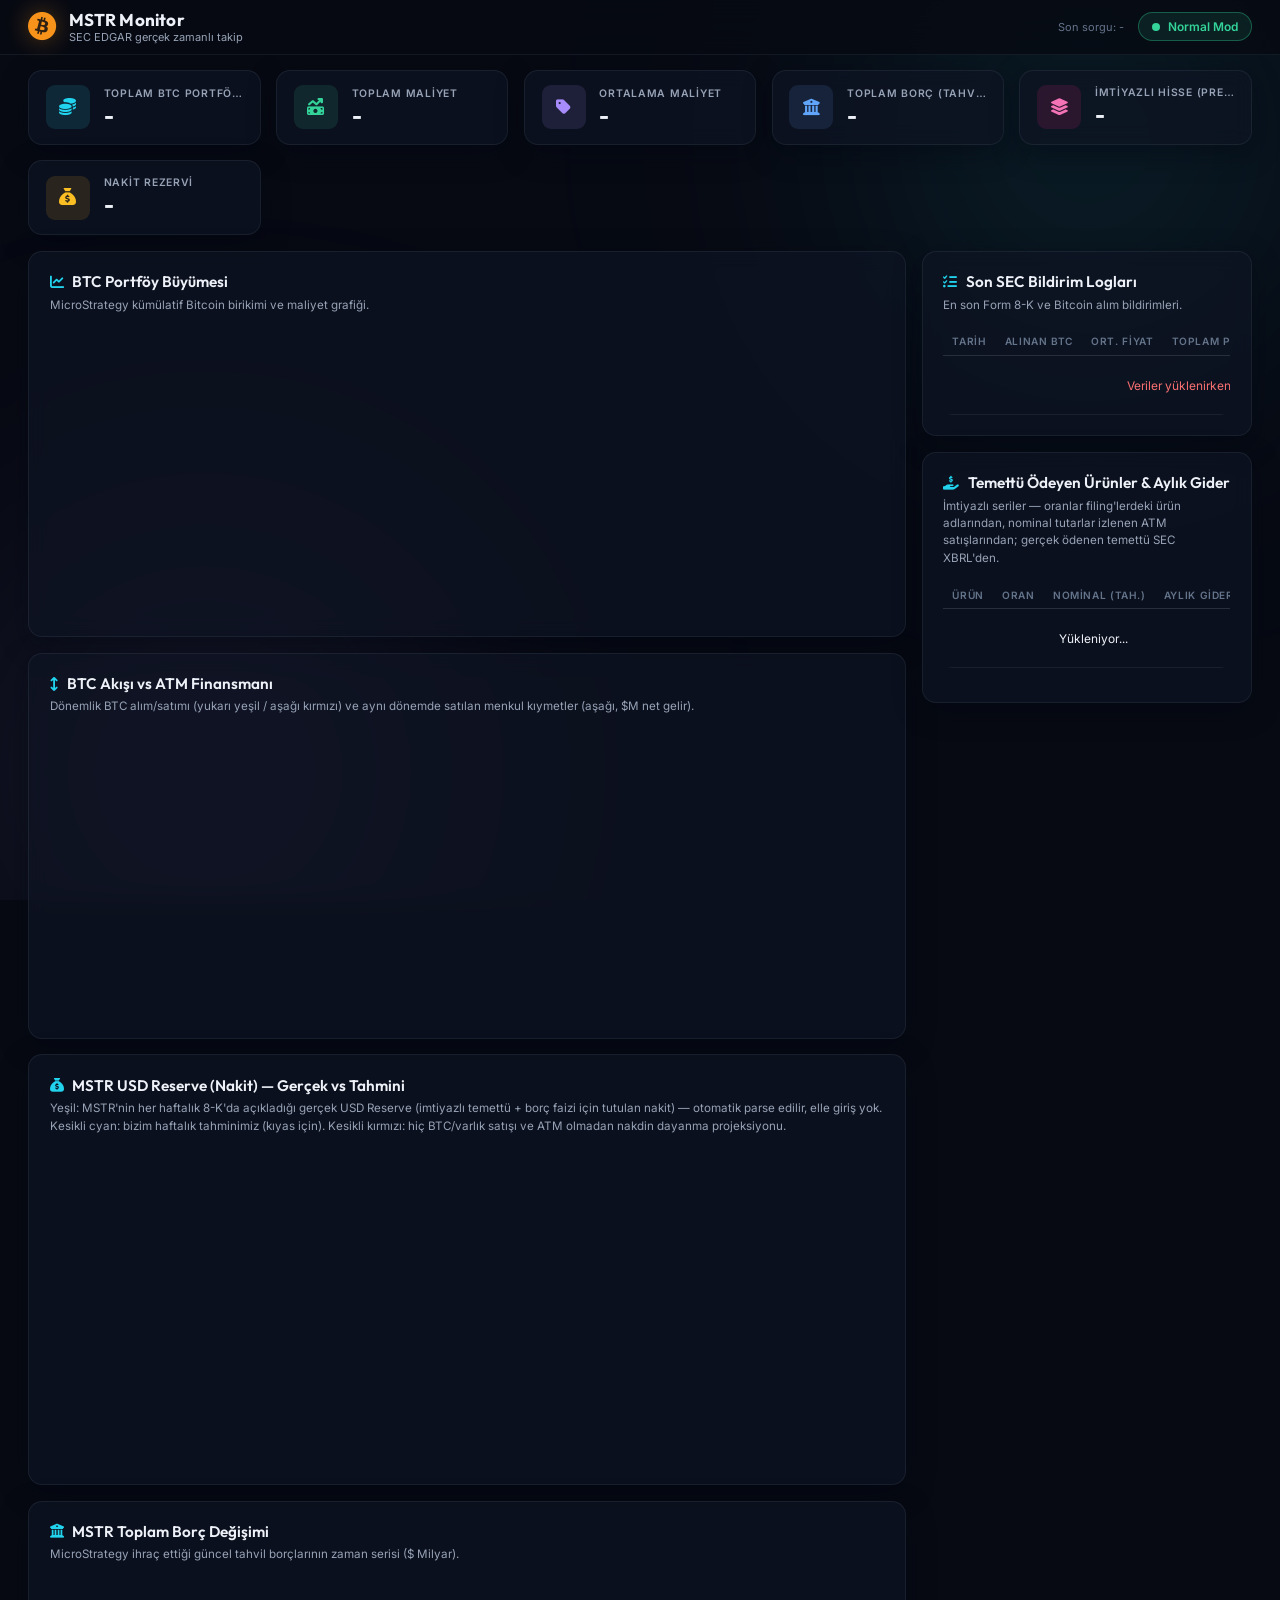
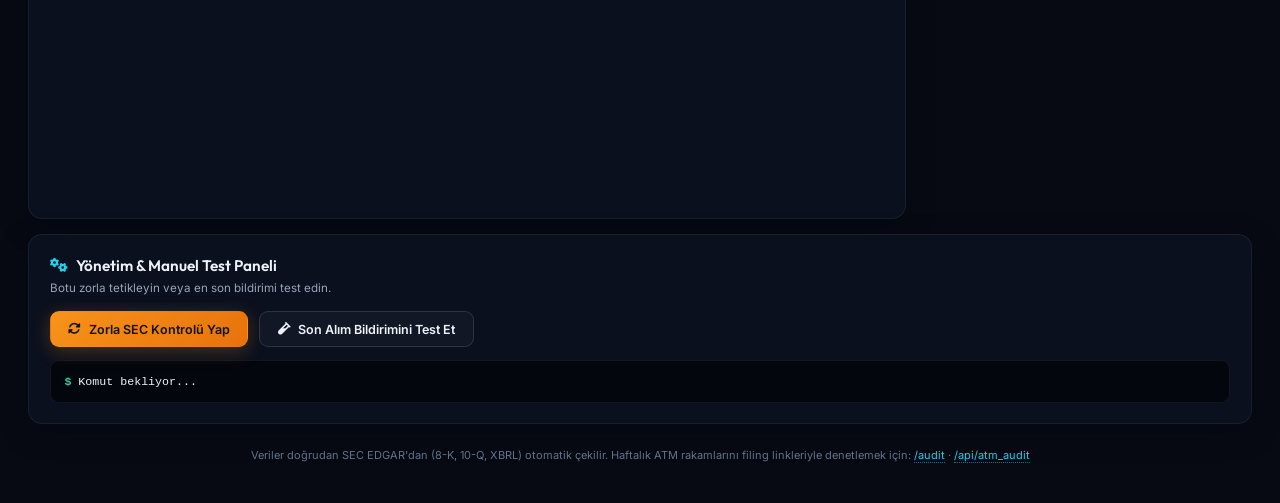
==== commit 0684acab: "Fix slow mobile load: gzip + immutable caching + non-blocking head; add Pref stat card Measured on a" ====
--- a/templates/index.html
+++ b/templates/index.html
@@ -5,15 +5,21 @@
     <meta name="viewport" content="width=device-width, initial-scale=1.0">
     <meta name="color-scheme" content="dark">
     <title>MSTR Monitor — SEC Filings & Portfolio Dashboard</title>
-    <!-- Google Fonts: Inter & Outfit -->
+    <link rel="icon" href="data:image/svg+xml,%3Csvg xmlns='http://www.w3.org/2000/svg' viewBox='0 0 100 100'%3E%3Ccircle cx='50' cy='50' r='48' fill='%23f7931a'/%3E%3Ctext x='50' y='70' font-size='58' text-anchor='middle' fill='%23101319' font-family='Arial' font-weight='bold'%3E%E2%82%BF%3C/text%3E%3C/svg%3E">
+    <!-- Google Fonts: only the weights the stylesheet uses; loaded async so a
+         slow font CDN never blocks first paint (system fonts render instantly,
+         webfonts swap in when ready) -->
     <link rel="preconnect" href="https://fonts.googleapis.com">
     <link rel="preconnect" href="https://fonts.gstatic.com" crossorigin>
-    <link href="https://fonts.googleapis.com/css2?family=Inter:wght@300;400;500;600;700&family=Outfit:wght@400;500;600;700;800&display=swap" rel="stylesheet">
-    <!-- FontAwesome icons -->
-    <link rel="stylesheet" href="https://cdnjs.cloudflare.com/ajax/libs/font-awesome/6.4.0/css/all.min.css">
-    <!-- Chart.js (bundled locally — no CDN dependency) -->
-    <script src="/static/chart.umd.min.js?v=16"></script>
-    <link rel="stylesheet" href="/static/style.css?v=16">
+    <link href="https://fonts.googleapis.com/css2?family=Inter:wght@400;600;700&family=Outfit:wght@600;700&display=swap" rel="stylesheet" media="print" onload="this.media='all'">
+    <noscript><link href="https://fonts.googleapis.com/css2?family=Inter:wght@400;600;700&family=Outfit:wght@600;700&display=swap" rel="stylesheet"></noscript>
+    <!-- FontAwesome: decorative icons — load without blocking first paint -->
+    <link rel="stylesheet" href="https://cdnjs.cloudflare.com/ajax/libs/font-awesome/6.4.0/css/all.min.css" media="print" onload="this.media='all'">
+    <noscript><link rel="stylesheet" href="https://cdnjs.cloudflare.com/ajax/libs/font-awesome/6.4.0/css/all.min.css"></noscript>
+    <!-- Chart.js (bundled locally — no CDN dependency); deferred so it never blocks first paint -->
+    <script src="/static/chart.umd.min.js?v=17" defer></script>
+    <script src="/static/dashboard.js?v=17" defer></script>
+    <link rel="stylesheet" href="/static/style.css?v=17">
 </head>
 <body>
     <div class="glow-container" aria-hidden="true">
@@ -71,6 +77,14 @@
                 </div>
             </div>
             <div class="stat-card">
+                <div class="icon-box pink"><i class="fa-solid fa-layer-group"></i></div>
+                <div class="stat-info">
+                    <h3>İmtiyazlı Hisse (Pref)</h3>
+                    <p class="value" id="statPrefTotal">-</p>
+                    <p class="stat-subtext" id="statPrefDate"></p>
+                </div>
+            </div>
+            <div class="stat-card">
                 <div class="icon-box amber"><i class="fa-solid fa-sack-dollar"></i></div>
                 <div class="stat-info">
                     <h3>Nakit Rezervi</h3>
@@ -214,7 +228,5 @@
         <span class="toast-message">İşlem Başarılı!</span>
     </div>
 
-    <!-- Script file -->
-    <script src="/static/dashboard.js?v=16"></script>
 </body>
 </html>
--- a/static/style.css
+++ b/static/style.css
@@ -249,6 +249,7 @@
 .icon-box.purple { background: rgba(167, 139, 250, 0.12); color: var(--purple); }
 .icon-box.blue   { background: rgba(96, 165, 250, 0.12); color: var(--blue); }
 .icon-box.amber  { background: rgba(251, 191, 36, 0.12); color: var(--amber); }
+.icon-box.pink   { background: rgba(219, 39, 119, 0.14); color: #f472b6; }
 
 .stat-info { min-width: 0; }
 
@@ -681,6 +682,17 @@
 
 /* Phones */
 @media (max-width: 768px) {
+    /* Blur compositing is expensive on phone GPUs: swap the glass effect
+       for near-solid surfaces and drop the animated glow spheres */
+    .glass-panel, .stat-card, .topbar {
+        backdrop-filter: none;
+        -webkit-backdrop-filter: none;
+    }
+
+    .glass-panel, .stat-card { background: rgba(13, 18, 32, 0.93); }
+    .topbar { background: rgba(7, 10, 19, 0.97); }
+    .glow-sphere { display: none; }
+
     .topbar {
         flex-wrap: wrap;
         row-gap: 0.4rem;
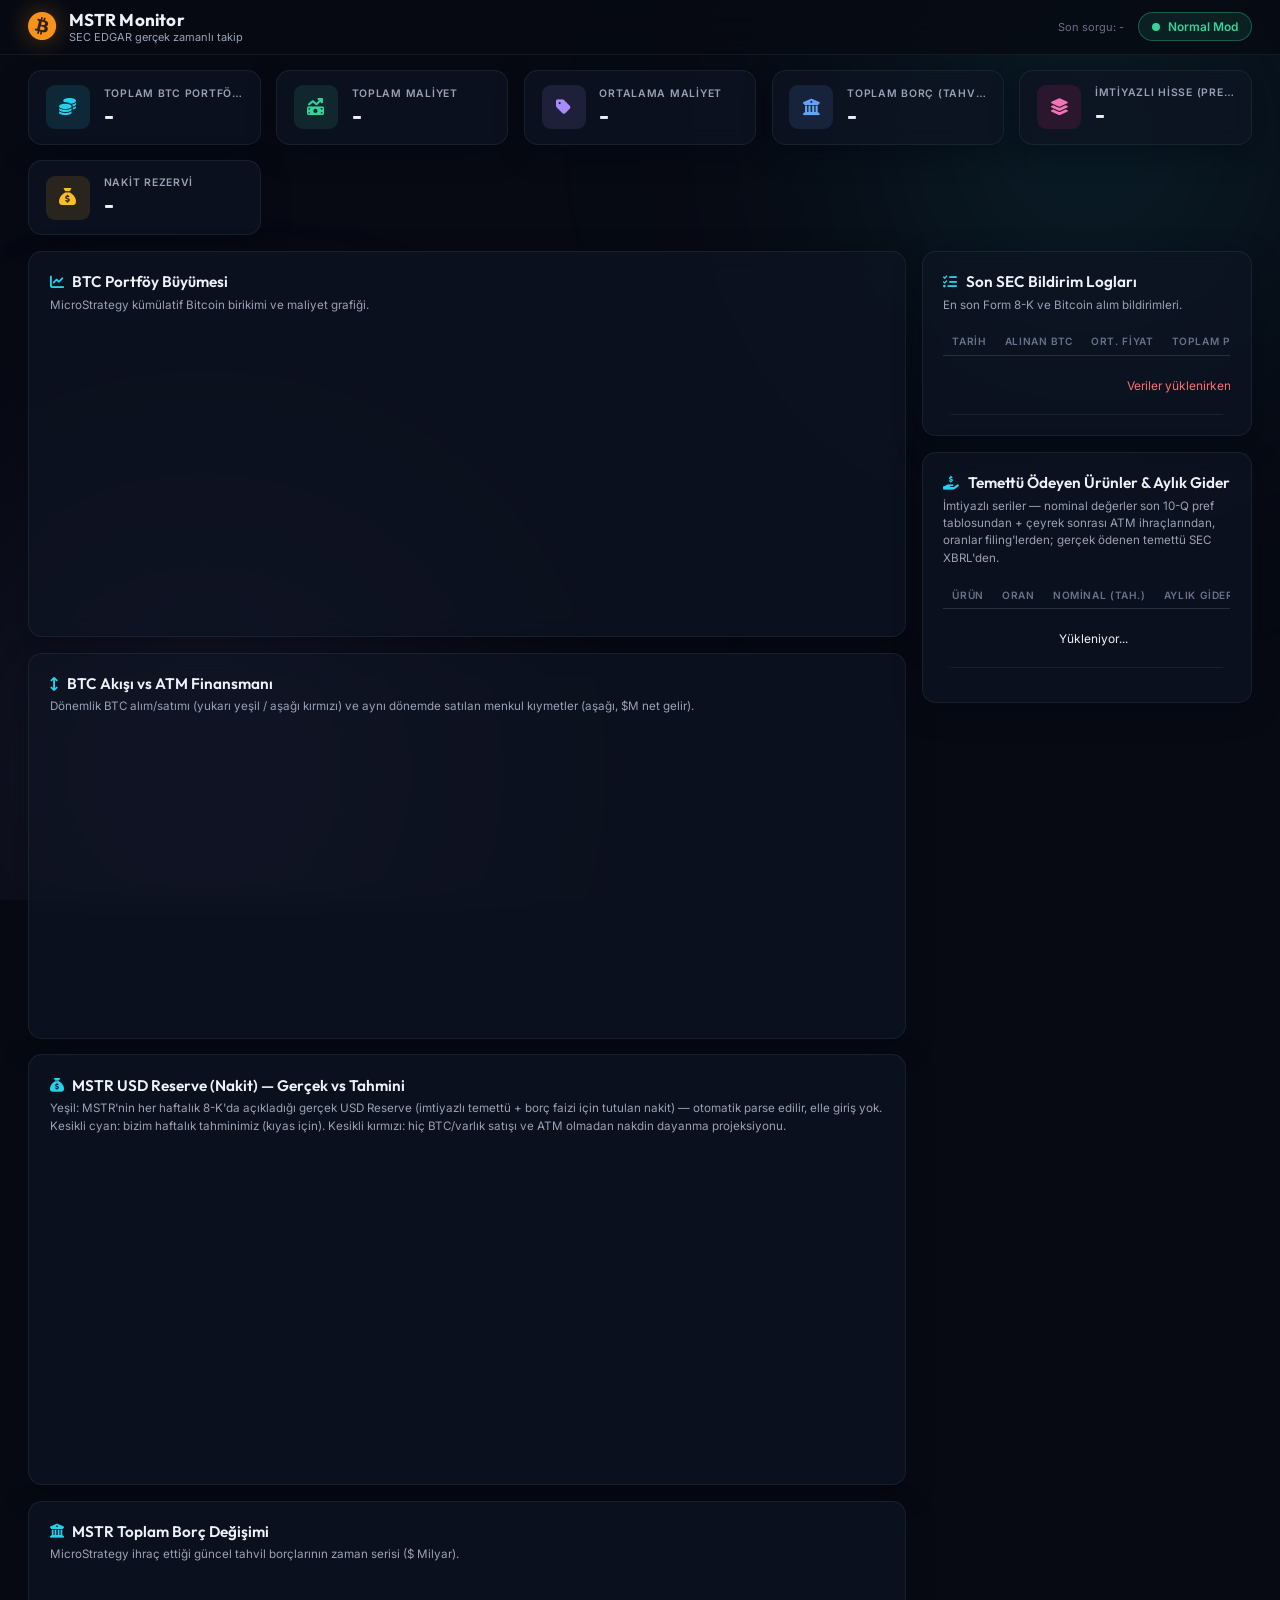
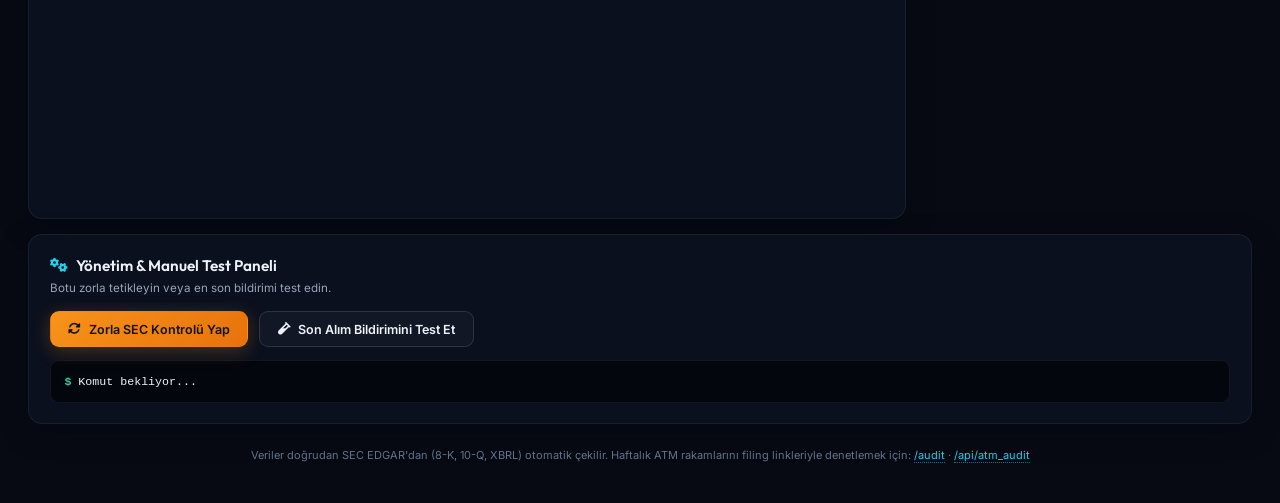
==== commit 43603097: "Dividend table: baselines from the 10-Q preferred table, not env zeros The bottom-of-page dividend p" ====
--- a/templates/index.html
+++ b/templates/index.html
@@ -17,9 +17,9 @@
     <link rel="stylesheet" href="https://cdnjs.cloudflare.com/ajax/libs/font-awesome/6.4.0/css/all.min.css" media="print" onload="this.media='all'">
     <noscript><link rel="stylesheet" href="https://cdnjs.cloudflare.com/ajax/libs/font-awesome/6.4.0/css/all.min.css"></noscript>
     <!-- Chart.js (bundled locally — no CDN dependency); deferred so it never blocks first paint -->
-    <script src="/static/chart.umd.min.js?v=17" defer></script>
-    <script src="/static/dashboard.js?v=17" defer></script>
-    <link rel="stylesheet" href="/static/style.css?v=17">
+    <script src="/static/chart.umd.min.js?v=18" defer></script>
+    <script src="/static/dashboard.js?v=18" defer></script>
+    <link rel="stylesheet" href="/static/style.css?v=18">
 </head>
 <body>
     <div class="glow-container" aria-hidden="true">
@@ -171,7 +171,7 @@
                 <div class="history-panel glass-panel">
                     <div class="panel-header">
                         <h2><i class="fa-solid fa-hand-holding-dollar"></i> Temettü Ödeyen Ürünler &amp; Aylık Gider</h2>
-                        <p>İmtiyazlı seriler — oranlar filing'lerdeki ürün adlarından, nominal tutarlar izlenen ATM satışlarından; gerçek ödenen temettü SEC XBRL'den.</p>
+                        <p>İmtiyazlı seriler — nominal değerler son 10-Q pref tablosundan + çeyrek sonrası ATM ihraçlarından, oranlar filing'lerden; gerçek ödenen temettü SEC XBRL'den.</p>
                     </div>
                     <div class="table-container">
                         <table class="history-table">
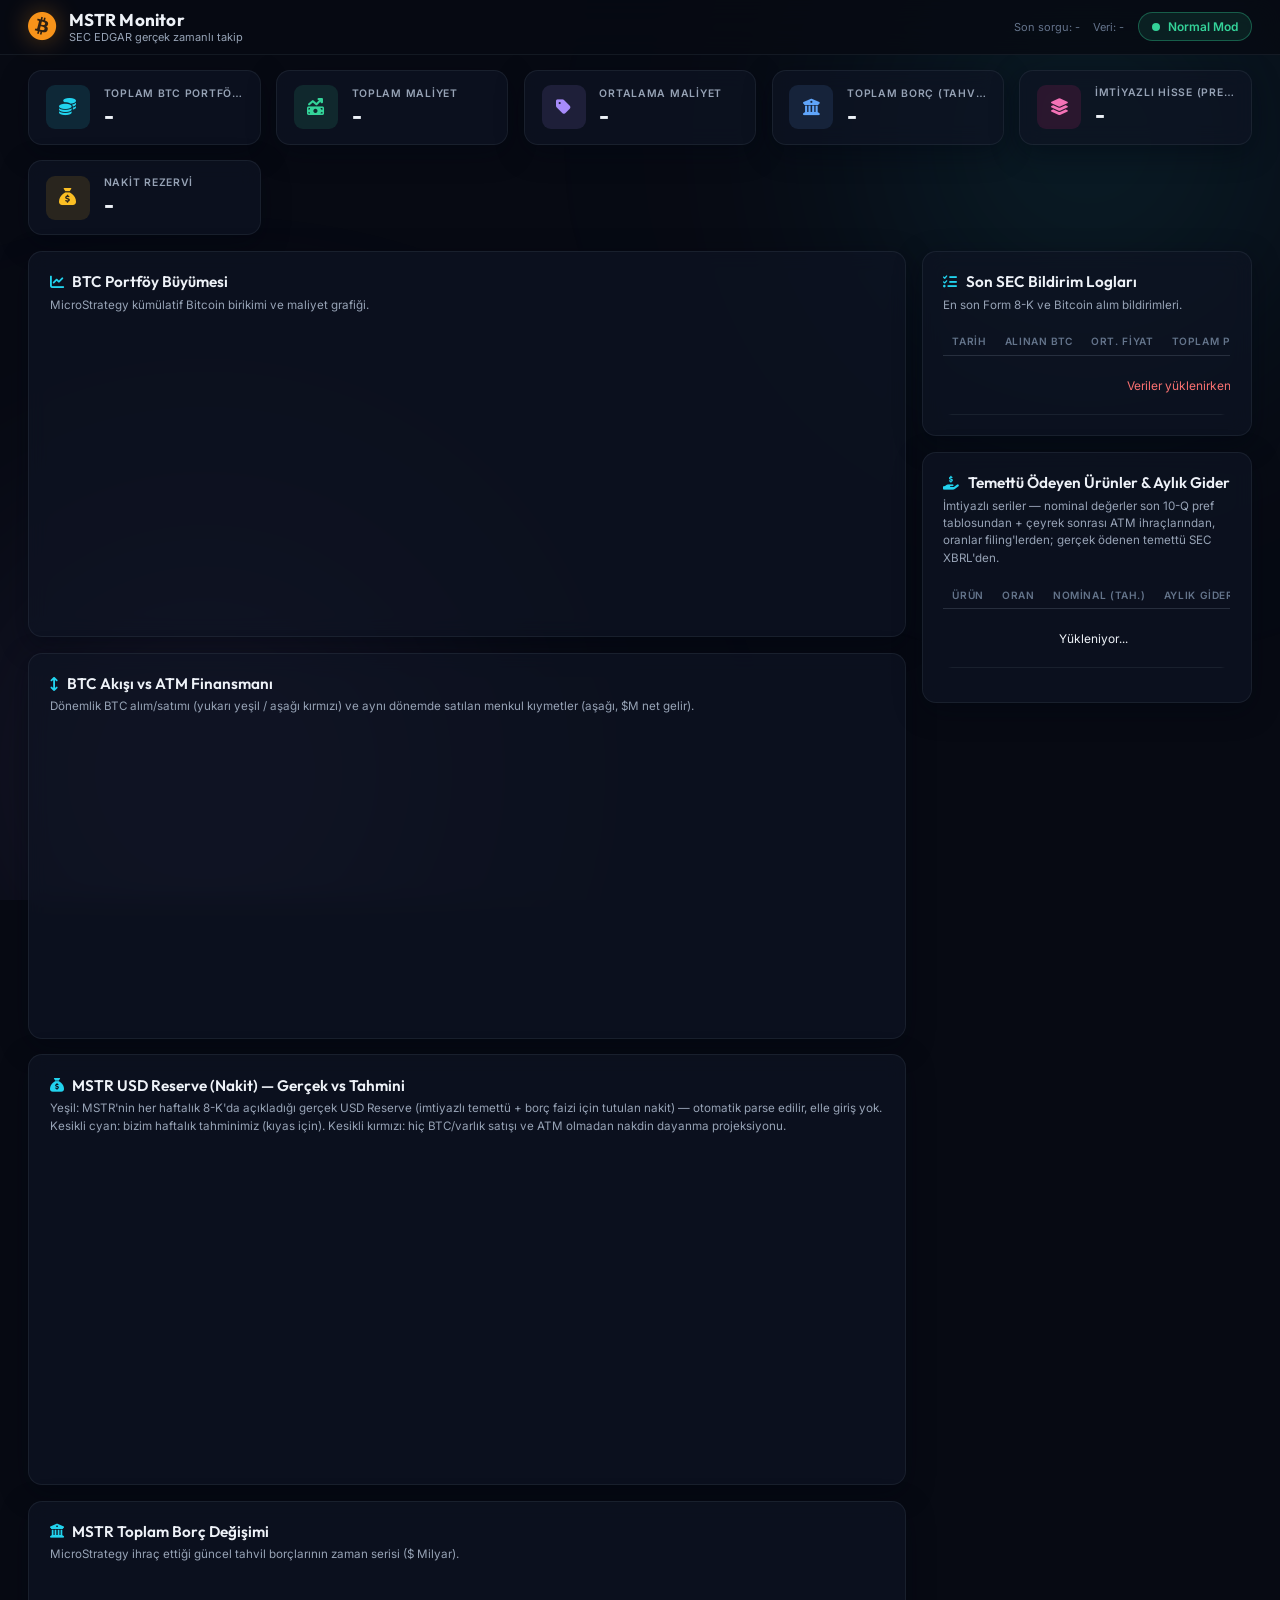
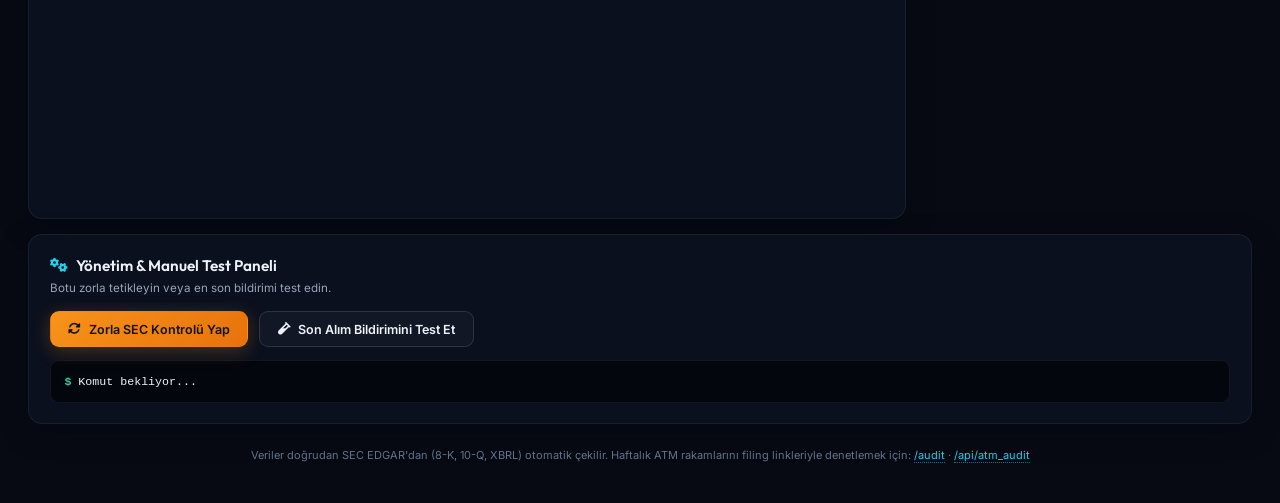
==== commit f02de99e: "Unfreeze the dashboard, and make staleness visible The owner's hunch was right and the evidence was " ====
--- a/templates/index.html
+++ b/templates/index.html
@@ -17,9 +17,9 @@
     <link rel="stylesheet" href="https://cdnjs.cloudflare.com/ajax/libs/font-awesome/6.4.0/css/all.min.css" media="print" onload="this.media='all'">
     <noscript><link rel="stylesheet" href="https://cdnjs.cloudflare.com/ajax/libs/font-awesome/6.4.0/css/all.min.css"></noscript>
     <!-- Chart.js (bundled locally — no CDN dependency); deferred so it never blocks first paint -->
-    <script src="/static/chart.umd.min.js?v=18" defer></script>
-    <script src="/static/dashboard.js?v=18" defer></script>
-    <link rel="stylesheet" href="/static/style.css?v=18">
+    <script src="/static/chart.umd.min.js?v=19" defer></script>
+    <script src="/static/dashboard.js?v=19" defer></script>
+    <link rel="stylesheet" href="/static/style.css?v=19">
 </head>
 <body>
     <div class="glow-container" aria-hidden="true">
@@ -38,6 +38,7 @@
         </div>
         <div class="topbar-right">
             <span class="last-check" id="lastCheckSubtext">Son sorgu: -</span>
+            <span class="last-check data-age" id="dataAgeSubtext">Veri: -</span>
             <div class="status-badge" id="botStatusBadge">
                 <span class="pulse-dot"></span>
                 <span id="botModeText">Normal Mod</span>
--- a/static/style.css
+++ b/static/style.css
@@ -156,6 +156,13 @@
     color: var(--text-3);
     white-space: nowrap;
 }
+
+/* Freshness of the DATA, as opposed to .last-check which reports the poller.
+   Goes amber past a few days and red past ten: a frozen dataset sat behind a
+   ticking "Son sorgu" for seven weeks because nothing on the page described
+   the numbers themselves. */
+.data-age.stale { color: var(--amber); }
+.data-age.very-stale { color: var(--red); font-weight: 600; }
 
 .status-badge {
     display: inline-flex;
@@ -700,7 +707,10 @@
         padding-bottom: 0.55rem;
     }
 
+    /* The poller timestamp is noise on a phone, but the data age is the one
+       thing that must stay visible — it is where a freeze gets noticed. */
     .last-check { display: none; }
+    .last-check.data-age { display: inline; }
 
     .logo-icon { font-size: 1.55rem; }
 
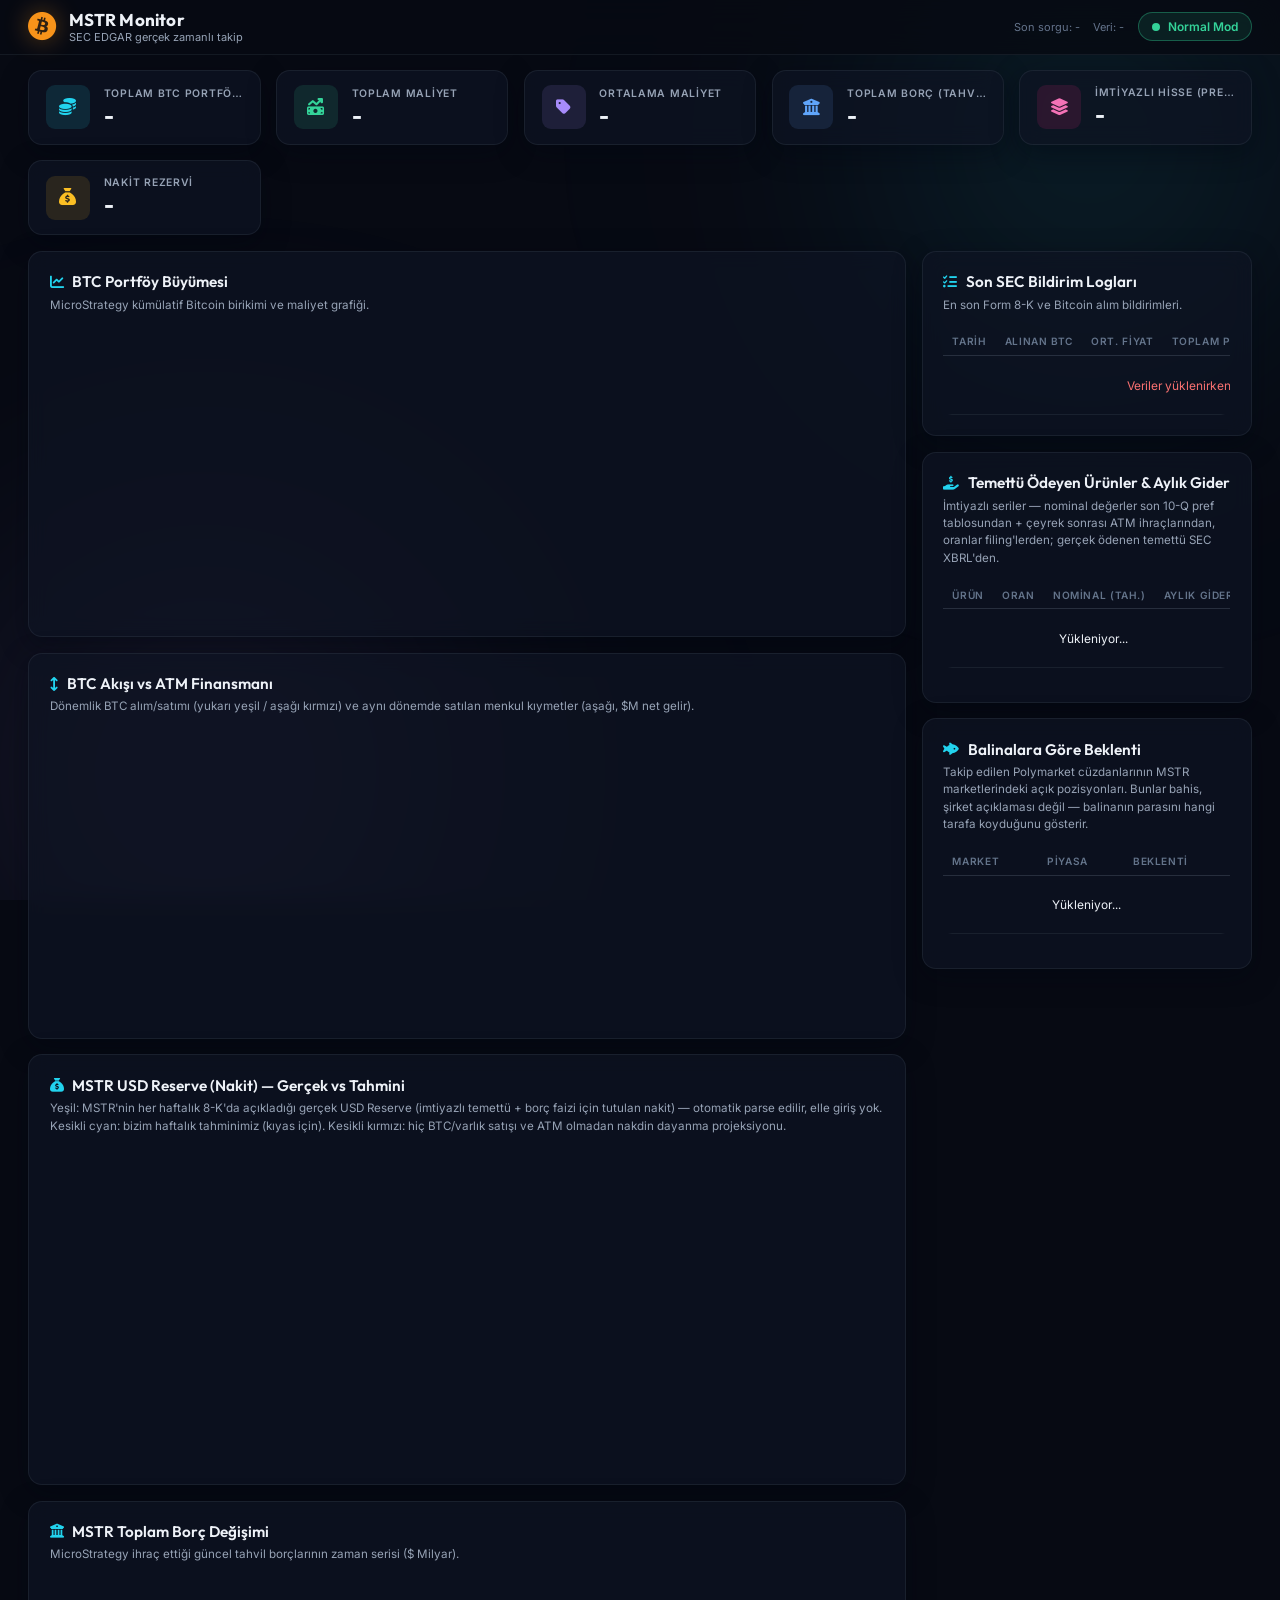
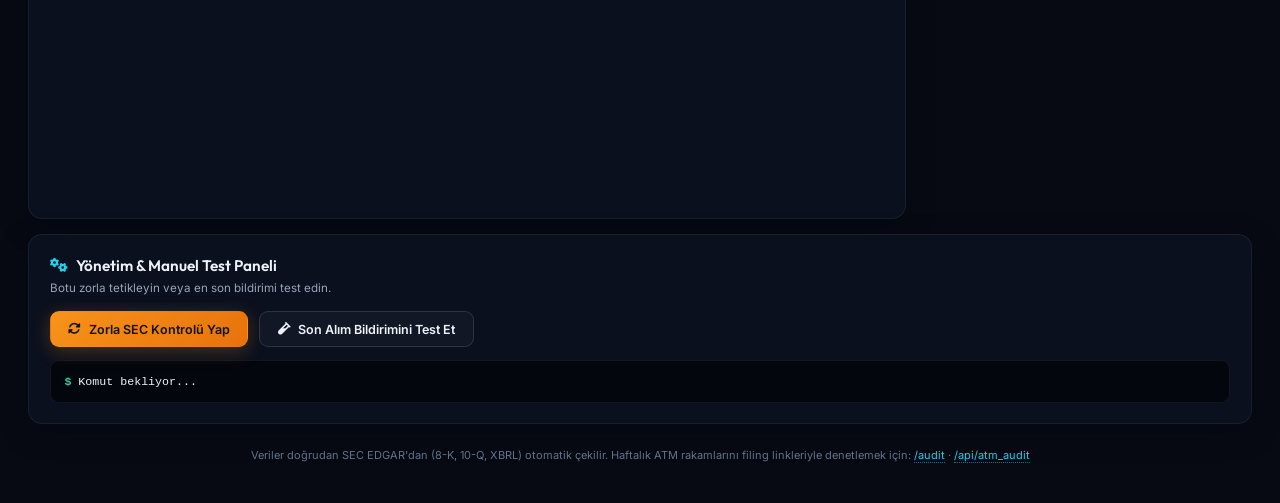
==== commit 63c6ca3b: "Add the whale-expectations panel to the dashboard Shows what the tracked Polymarket wallets are bett" ====
--- a/templates/index.html
+++ b/templates/index.html
@@ -193,6 +193,30 @@
                     </div>
                     <p class="panel-footnote" id="dividendSummary"></p>
                 </div>
+
+                <div class="history-panel glass-panel">
+                    <div class="panel-header">
+                        <h2><i class="fa-solid fa-fish-fins"></i> Balinalara Göre Beklenti</h2>
+                        <p>Takip edilen Polymarket cüzdanlarının MSTR marketlerindeki açık pozisyonları. Bunlar bahis, şirket açıklaması değil — balinanın parasını hangi tarafa koyduğunu gösterir.</p>
+                    </div>
+                    <div class="table-container">
+                        <table class="history-table">
+                            <thead>
+                                <tr>
+                                    <th>Market</th>
+                                    <th>Piyasa</th>
+                                    <th>Beklenti</th>
+                                </tr>
+                            </thead>
+                            <tbody id="whaleTableBody">
+                                <tr>
+                                    <td colspan="3" class="loading-cell">Yükleniyor...</td>
+                                </tr>
+                            </tbody>
+                        </table>
+                    </div>
+                    <p class="panel-footnote" id="whaleSummary"></p>
+                </div>
             </aside>
         </div>
 
--- a/static/style.css
+++ b/static/style.css
@@ -455,6 +455,42 @@
     color: var(--red);
     background: rgba(248, 113, 113, 0.12);
     border: 1px solid rgba(248, 113, 113, 0.3);
+}
+
+/* Whale reading. Same formula as the filing badges above: text = the solid
+   token, background at 0.12 alpha, border at 0.30. */
+.badge-whale-buy, .badge-whale-sell, .badge-whale-none {
+    display: inline-block;
+    padding: 0.18rem 0.55rem;
+    border-radius: 999px;
+    font-size: 0.72rem;
+    font-weight: 600;
+    white-space: nowrap;
+}
+
+.badge-whale-buy {
+    color: var(--green);
+    background: rgba(52, 211, 153, 0.12);
+    border: 1px solid rgba(52, 211, 153, 0.3);
+}
+
+.badge-whale-sell {
+    color: var(--red);
+    background: rgba(248, 113, 113, 0.12);
+    border: 1px solid rgba(248, 113, 113, 0.3);
+}
+
+.badge-whale-none {
+    color: var(--text-2);
+    background: var(--surface-2);
+    border: 1px solid var(--border);
+}
+
+.whale-sub {
+    display: block;
+    margin-top: 0.2rem;
+    font-size: 0.68rem;
+    color: var(--text-3);
 }
 
 .badge-no-acquired {
